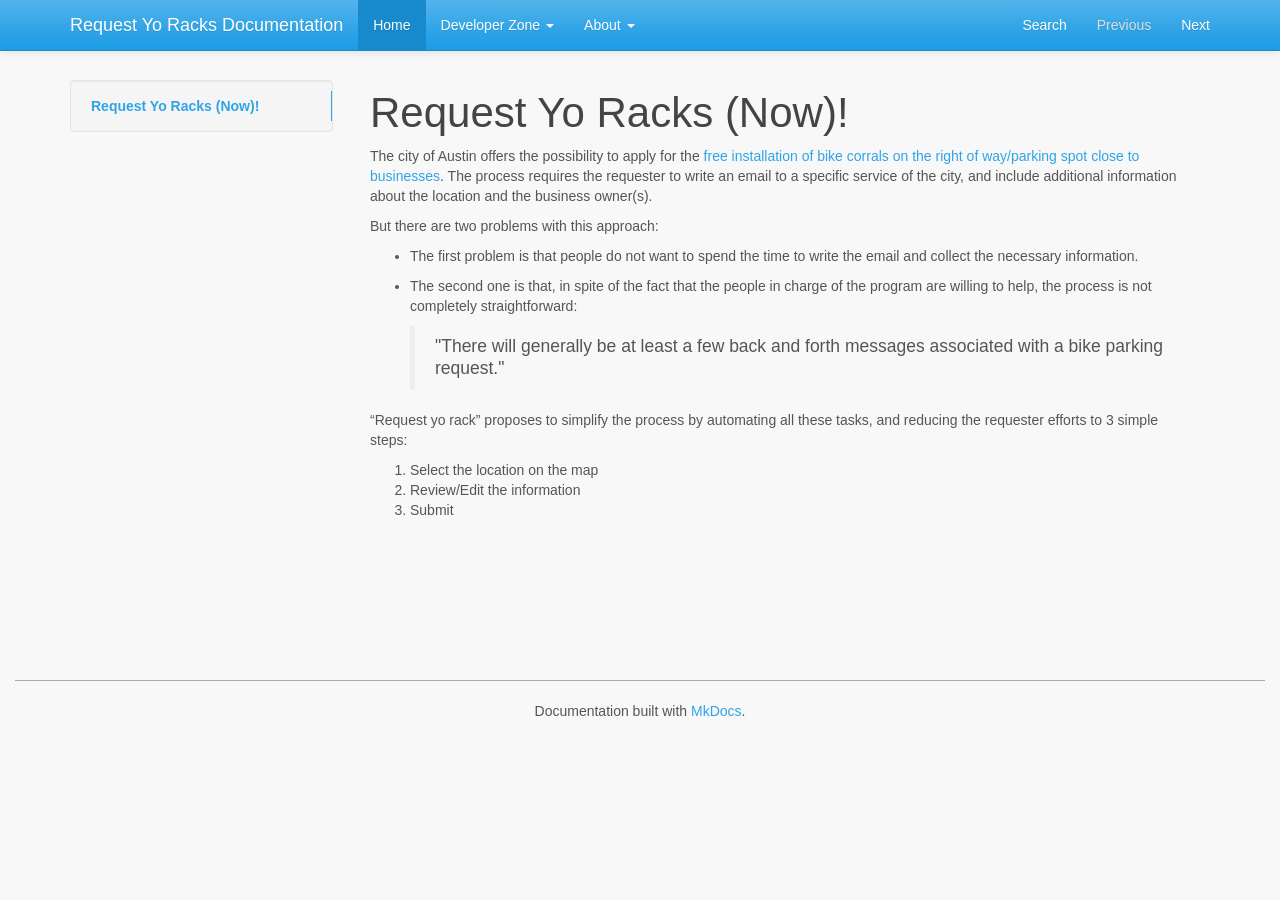
==== index.html @ 19b2893d "Deployed d9e54ed with MkDocs version: 0.17.1" ====
<!DOCTYPE html>
<html lang="en">
    <head>
        <meta charset="utf-8">
        <meta http-equiv="X-UA-Compatible" content="IE=edge">
        <meta name="viewport" content="width=device-width, initial-scale=1.0">
        <meta name="description" content="None">
        
        
        <link rel="shortcut icon" href="./img/favicon.ico">
        <title>Request Yo Racks Documentation</title>
        <link href="./css/bootstrap-custom.min.css" rel="stylesheet">
        <link href="./css/font-awesome-4.5.0.css" rel="stylesheet">
        <link href="./css/base.css" rel="stylesheet">
        <link rel="stylesheet" href="./css/highlight.css">
        <!-- HTML5 shim and Respond.js IE8 support of HTML5 elements and media queries -->
        <!--[if lt IE 9]>
            <script src="https://oss.maxcdn.com/libs/html5shiv/3.7.0/html5shiv.js"></script>
            <script src="https://oss.maxcdn.com/libs/respond.js/1.3.0/respond.min.js"></script>
        <![endif]-->

        <script src="./js/jquery-1.10.2.min.js"></script>
        <script src="./js/bootstrap-3.0.3.min.js"></script>
        <script src="./js/highlight.pack.js"></script> 
    </head>

    <body class="homepage">

        <div class="navbar navbar-default navbar-fixed-top" role="navigation">
    <div class="container">

        <!-- Collapsed navigation -->
        <div class="navbar-header">
            <!-- Expander button -->
            <button type="button" class="navbar-toggle" data-toggle="collapse" data-target=".navbar-collapse">
                <span class="sr-only">Toggle navigation</span>
                <span class="icon-bar"></span>
                <span class="icon-bar"></span>
                <span class="icon-bar"></span>
            </button>
            <a class="navbar-brand" href=".">Request Yo Racks Documentation</a>
        </div>

        <!-- Expanded navigation -->
        <div class="navbar-collapse collapse">
                <!-- Main navigation -->
                <ul class="nav navbar-nav">
                    <li class="active">
                        <a href=".">Home</a>
                    </li>
                    <li class="dropdown">
                        <a href="#" class="dropdown-toggle" data-toggle="dropdown">Developer Zone <b class="caret"></b></a>
                        <ul class="dropdown-menu">
                            
<li >
    <a href="developer-zone/technical-overview/">Technical Overview</a>
</li>
                        </ul>
                    </li>
                    <li class="dropdown">
                        <a href="#" class="dropdown-toggle" data-toggle="dropdown">About <b class="caret"></b></a>
                        <ul class="dropdown-menu">
                            
<li >
    <a href="about/license/">License</a>
</li>
                        </ul>
                    </li>
                </ul>

            <ul class="nav navbar-nav navbar-right">
                <li>
                    <a href="#" data-toggle="modal" data-target="#mkdocs_search_modal">
                        <i class="fa fa-search"></i> Search
                    </a>
                </li>
                    <li class="disabled">
                        <a rel="next" >
                            <i class="fa fa-arrow-left"></i> Previous
                        </a>
                    </li>
                    <li >
                        <a rel="prev" href="developer-zone/technical-overview/">
                            Next <i class="fa fa-arrow-right"></i>
                        </a>
                    </li>
            </ul>
        </div>
    </div>
</div>

        <div class="container">
                <div class="col-md-3"><div class="bs-sidebar hidden-print affix well" role="complementary">
    <ul class="nav bs-sidenav">
        <li class="main active"><a href="#request-yo-racks-now">Request Yo Racks (Now)!</a></li>
    </ul>
</div></div>
                <div class="col-md-9" role="main">

<h1 id="request-yo-racks-now">Request Yo Racks (Now)!</h1>
<p>The city of Austin offers the possibility to apply for the <a href="http://www.austintexas.gov/bicycle">free installation of bike corrals on the right of way/parking spot close to businesses</a>. The process requires the requester to write an email to a specific service of the city, and include additional information about the location and the business owner(s).</p>
<p>But there are two problems with this approach:</p>
<ul>
<li>
<p>The first problem is that people do not want to spend the time to write the email and collect the necessary information.</p>
</li>
<li>
<p>The second one is that, in spite of the fact that the people in charge of the program are willing to help, the process is not completely straightforward:</p>
<blockquote>
<p>"There will generally be at least a few back and forth messages associated with a bike parking request."</p>
</blockquote>
</li>
</ul>
<p>“Request yo rack” proposes to simplify the process by automating all these tasks, and reducing the requester efforts to 3 simple steps:</p>
<ol>
<li>Select the location on the map</li>
<li>Review/Edit the information</li>
<li>Submit</li>
</ol></div>
        </div>

        <footer class="col-md-12">
            <hr>
            <p>Documentation built with <a href="http://www.mkdocs.org/">MkDocs</a>.</p>
        </footer>
        <script>var base_url = '.';</script>
        <script src="./js/base.js"></script>
        <script src="./search/require.js"></script>
        <script src="./search/search.js"></script>

        <div class="modal" id="mkdocs_search_modal" tabindex="-1" role="dialog" aria-labelledby="Search Modal" aria-hidden="true">
    <div class="modal-dialog">
        <div class="modal-content">
            <div class="modal-header">
                <button type="button" class="close" data-dismiss="modal"><span aria-hidden="true">&times;</span><span class="sr-only">Close</span></button>
                <h4 class="modal-title" id="exampleModalLabel">Search</h4>
            </div>
            <div class="modal-body">
                <p>
                    From here you can search these documents. Enter
                    your search terms below.
                </p>
                <form role="form">
                    <div class="form-group">
                        <input type="text" class="form-control" placeholder="Search..." id="mkdocs-search-query">
                    </div>
                </form>
                <div id="mkdocs-search-results"></div>
            </div>
            <div class="modal-footer">
            </div>
        </div>
    </div>
</div><div class="modal" id="mkdocs_keyboard_modal" tabindex="-1" role="dialog" aria-labelledby="Keyboard Shortcuts Modal" aria-hidden="true">
    <div class="modal-dialog">
        <div class="modal-content">
            <div class="modal-header">
                <button type="button" class="close" data-dismiss="modal"><span aria-hidden="true">&times;</span><span class="sr-only">Close</span></button>
                <h4 class="modal-title" id="exampleModalLabel">Keyboard Shortcuts</h4>
            </div>
            <div class="modal-body">
              <table class="table">
                <thead>
                  <tr>
                    <th style="width: 20%;">Keys</th>
                    <th>Action</th>
                  </tr>
                </thead>
                <tbody>
                  <tr>
                    <td><kbd>?</kbd></td>
                    <td>Open this help</td>
                  </tr>
                  <tr>
                    <td><kbd>&larr;</kbd></td>
                    <td>Previous page</td>
                  </tr>
                  <tr>
                    <td><kbd>&rarr;</kbd></td>
                    <td>Next page</td>
                  </tr>
                  <tr>
                    <td><kbd>s</kbd></td>
                    <td>Search</td>
                  </tr>
                </tbody>
              </table>
            </div>
            <div class="modal-footer">
            </div>
        </div>
    </div>
</div>


    </body>
</html>

<!--
MkDocs version : 0.17.1
Build Date UTC : 2017-11-06 03:42:25
-->
---- css/base.css ----
body {
    padding-top: 70px;
    background: url(../img/grid.png) repeat-x;
    background-attachment: fixed;
    background-color: #f8f8f8;
}

body > .container {
    min-height: 400px;
}

ul.nav .main {
    font-weight: bold;
}

.col-md-3 {
    padding-left: 0;
}

.col-md-9 {
    padding-bottom: 100px;
}

.source-links {
    float: right;
}

.col-md-9 img {
    max-width: 100%;
    display: inline-block;
    padding: 4px;
    line-height: 1.428571429;
    background-color: #fff;
    border: 1px solid #ddd;
    border-radius: 4px;
    margin: 20px auto 30px auto;
}

/*
 * The code below adds some padding to the top of the current anchor target so
 * that, when navigating to it, the header isn't hidden by the navbar at the
 * top. This is especially complicated because we want to *remove* the padding
 * after navigation so that hovering over the header shows the permalink icon
 * correctly. Thus, we create a CSS animation to remove the extra padding after
 * a second. We have two animations so that navigating to an anchor within the
 * page always restarts the animation.
 *
 * See <https://github.com/mkdocs/mkdocs/issues/843> for more details.
 */
:target::before {
    content: "";
    display: block;
    margin-top: -75px;
    height: 75px;
    pointer-events: none;
    animation: 0s 1s forwards collapse-anchor-padding-1;
}

.clicky :target::before {
  animation-name: collapse-anchor-padding-2;
}

@keyframes collapse-anchor-padding-1 {
    to {
        margin-top: 0;
        height: 0;
    }
}

@keyframes collapse-anchor-padding-2 {
    to {
        margin-top: 0;
        height: 0;
    }
}

h1 {
    color: #444;
    font-weight: 400;
    font-size: 42px;
}

h2, h3, h4, h5, h6 {
    color: #444;
    font-weight: 300;
}

hr {
    border-top: 1px solid #aaa;
}

pre, .rst-content tt {
    max-width: 100%;
    background: #fff;
    border: solid 1px #e1e4e5;
    color: #333;
    overflow-x: auto;
}

code.code-large, .rst-content tt.code-large {
    font-size: 90%;
}

code {
    padding: 2px 5px;
    background: #fff;
    border: solid 1px #e1e4e5;
    color: #333;
    white-space: pre-wrap;
    word-wrap: break-word;
}

pre code {
    background: transparent;
    border: none;
    white-space: pre;
    word-wrap: normal;
    font-family: monospace,serif;
    font-size: 12px;
}

kbd {
    padding: 2px 4px;
    font-size: 90%;
    color: #fff;
    background-color: #333;
    border-radius: 3px;
    -webkit-box-shadow: inset 0 -1px 0 rgba(0,0,0,.25);
    box-shadow: inset 0 -1px 0 rgba(0,0,0,.25);
}

a code {
    color: #2FA4E7;
}

a:hover code, a:focus code {
    color: #157AB5;
}

footer {
    margin-top: 30px;
    margin-bottom: 10px;
    text-align: center;
    font-weight: 200;
}

.modal-dialog {
    margin-top: 60px;
}

/*
 * Side navigation
 *
 * Scrollspy and affixed enhanced navigation to highlight sections and secondary
 * sections of docs content.
 */

/* By default it's not affixed in mobile views, so undo that */
.bs-sidebar.affix { /* csslint allow: adjoining-classes */
    position: static;
}

.bs-sidebar.well { /* csslint allow: adjoining-classes */
    padding: 0;
    max-height: 90%;
    overflow-y: auto;
}

/* First level of nav */
.bs-sidenav {
    padding-top:    10px;
    padding-bottom: 10px;
    border-radius: 5px;
}

/* All levels of nav */
.bs-sidebar .nav > li > a {
    display: block;
    padding: 5px 20px;
    z-index: 1;
}
.bs-sidebar .nav > li > a:hover,
.bs-sidebar .nav > li > a:focus {
    text-decoration: none;
    border-right: 1px solid;
}
.bs-sidebar .nav > .active > a,
.bs-sidebar .nav > .active:hover > a,
.bs-sidebar .nav > .active:focus > a {
    font-weight: bold;
    background-color: transparent;
    border-right: 1px solid;
}

/* Nav: second level (shown on .active) */
.bs-sidebar .nav .nav {
    display: none; /* Hide by default, but at >768px, show it */
    margin-bottom: 8px;
}
.bs-sidebar .nav .nav > li > a {
    padding-top:    3px;
    padding-bottom: 3px;
    padding-left: 30px;
    font-size: 90%;
}

/* Show and affix the side nav when space allows it */
@media (min-width: 992px) {
    .bs-sidebar .nav > .active > ul {
        display: block;
    }
    /* Widen the fixed sidebar */
    .bs-sidebar.affix, /* csslint allow: adjoining-classes */
    .bs-sidebar.affix-bottom { /* csslint allow: adjoining-classes */
        width: 213px;
    }
    .bs-sidebar.affix { /* csslint allow: adjoining-classes */
        position: fixed; /* Undo the static from mobile first approach */
        top: 80px;
    }
    .bs-sidebar.affix-bottom { /* csslint allow: adjoining-classes */
        position: absolute; /* Undo the static from mobile first approach */
    }
    .bs-sidebar.affix-bottom .bs-sidenav, /* csslint allow: adjoining-classes */
    .bs-sidebar.affix .bs-sidenav { /* csslint allow: adjoining-classes */
        margin-top: 0;
        margin-bottom: 0;
    }
}
@media (min-width: 1200px) {
    /* Widen the fixed sidebar again */
    .bs-sidebar.affix-bottom, /* csslint allow: adjoining-classes */
    .bs-sidebar.affix { /* csslint allow: adjoining-classes */
        width: 263px;
    }
}

.headerlink {
    font-family: FontAwesome;
    font-size: 14px;
    display: none;
    padding-left: .5em;
}

h1:hover .headerlink, h2:hover .headerlink, h3:hover .headerlink, h4:hover .headerlink, h5:hover .headerlink, h6:hover .headerlink{
    display:inline-block;
}



.admonition {
    padding: 15px;
    margin-bottom: 20px;
    border: 1px solid transparent;
    border-radius: 4px;
    text-align: left;
}

.admonition.note { /* csslint allow: adjoining-classes */
    color: #3a87ad;
    background-color: #d9edf7;
    border-color: #bce8f1;
}

.admonition.warning { /* csslint allow: adjoining-classes */
    color: #c09853;
    background-color: #fcf8e3;
    border-color: #fbeed5;
}

.admonition.danger { /* csslint allow: adjoining-classes */
    color: #b94a48;
    background-color: #f2dede;
    border-color: #eed3d7;
}

.admonition-title {
    font-weight: bold;
    text-align: left;
}


.dropdown-submenu {
    position: relative;
}

.dropdown-submenu>.dropdown-menu {
    top: 0;
    left: 100%;
    margin-top: -6px;
    margin-left: -1px;
    -webkit-border-radius: 0 6px 6px 6px;
    -moz-border-radius: 0 6px 6px;
    border-radius: 0 6px 6px 6px;
}

.dropdown-submenu:hover>.dropdown-menu {
    display: block;
}

.dropdown-submenu>a:after {
    display: block;
    content: " ";
    float: right;
    width: 0;
    height: 0;
    border-color: transparent;
    border-style: solid;
    border-width: 5px 0 5px 5px;
    border-left-color: #ccc;
    margin-top: 5px;
    margin-right: -10px;
}

.dropdown-submenu:hover>a:after {
    border-left-color: #fff;
}

.dropdown-submenu.pull-left { /* csslint allow: adjoining-classes */
    float: none;
}

.dropdown-submenu.pull-left>.dropdown-menu { /* csslint allow: adjoining-classes */
    left: -100%;
    margin-left: 10px;
    -webkit-border-radius: 6px 0 6px 6px;
    -moz-border-radius: 6px 0 6px 6px;
    border-radius: 6px 0 6px 6px;
}
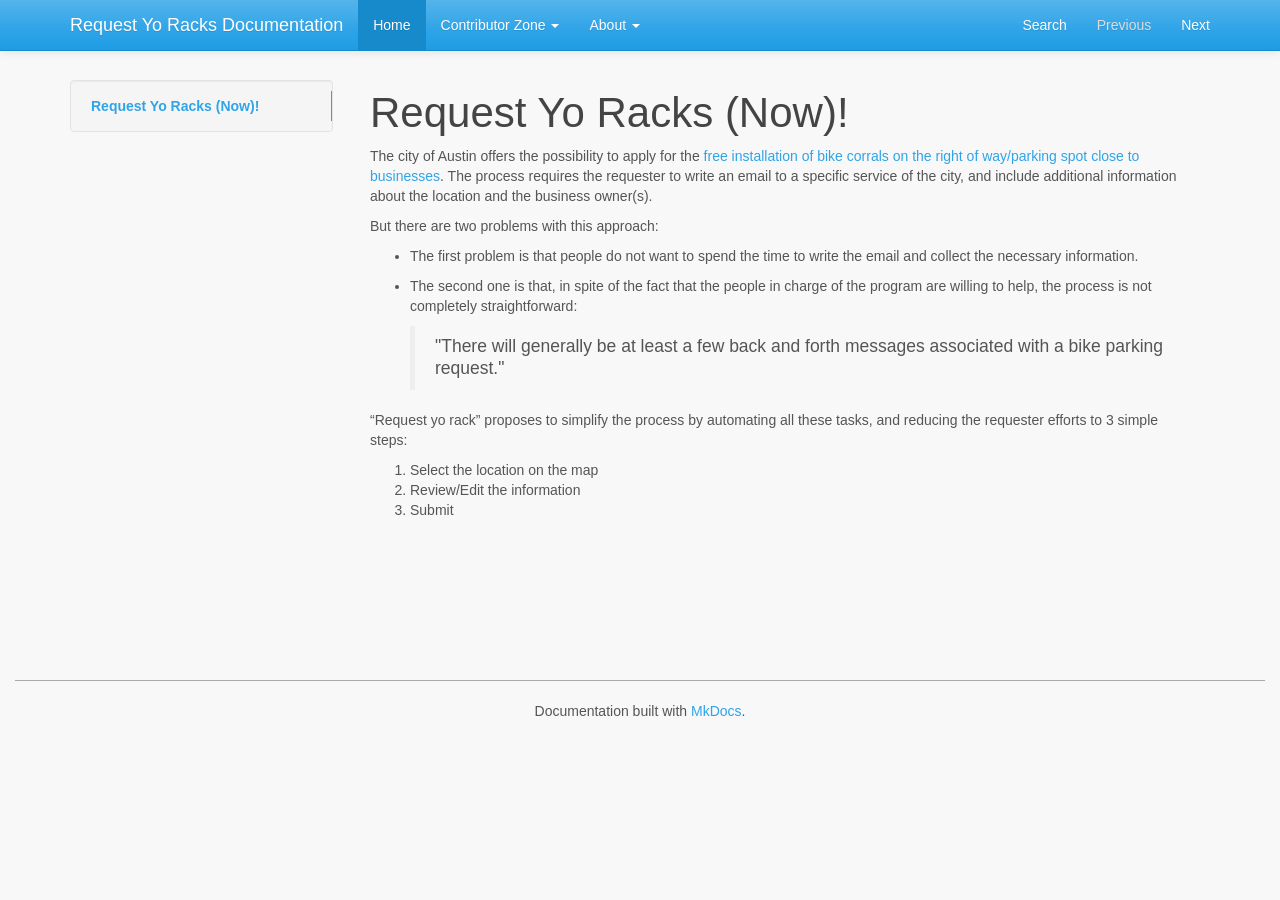
==== commit 3b350ba2: "Deployed 7c87bbd with MkDocs version: 0.17.1" ====
--- a/index.html
+++ b/index.html
@@ -49,11 +49,15 @@
                         <a href=".">Home</a>
                     </li>
                     <li class="dropdown">
-                        <a href="#" class="dropdown-toggle" data-toggle="dropdown">Developer Zone <b class="caret"></b></a>
+                        <a href="#" class="dropdown-toggle" data-toggle="dropdown">Contributor Zone <b class="caret"></b></a>
                         <ul class="dropdown-menu">
                             
 <li >
-    <a href="developer-zone/technical-overview/">Technical Overview</a>
+    <a href="contributor-zone/goals-strategy/">Goals & Strategy</a>
+</li>
+                            
+<li >
+    <a href="contributor-zone/technical-overview/">Technical Overview</a>
 </li>
                         </ul>
                     </li>
@@ -80,7 +84,7 @@
                         </a>
                     </li>
                     <li >
-                        <a rel="prev" href="developer-zone/technical-overview/">
+                        <a rel="prev" href="contributor-zone/goals-strategy/">
                             Next <i class="fa fa-arrow-right"></i>
                         </a>
                     </li>
@@ -198,5 +202,5 @@
 
 <!--
 MkDocs version : 0.17.1
-Build Date UTC : 2017-11-06 03:42:25
+Build Date UTC : 2017-11-19 00:12:48
 -->
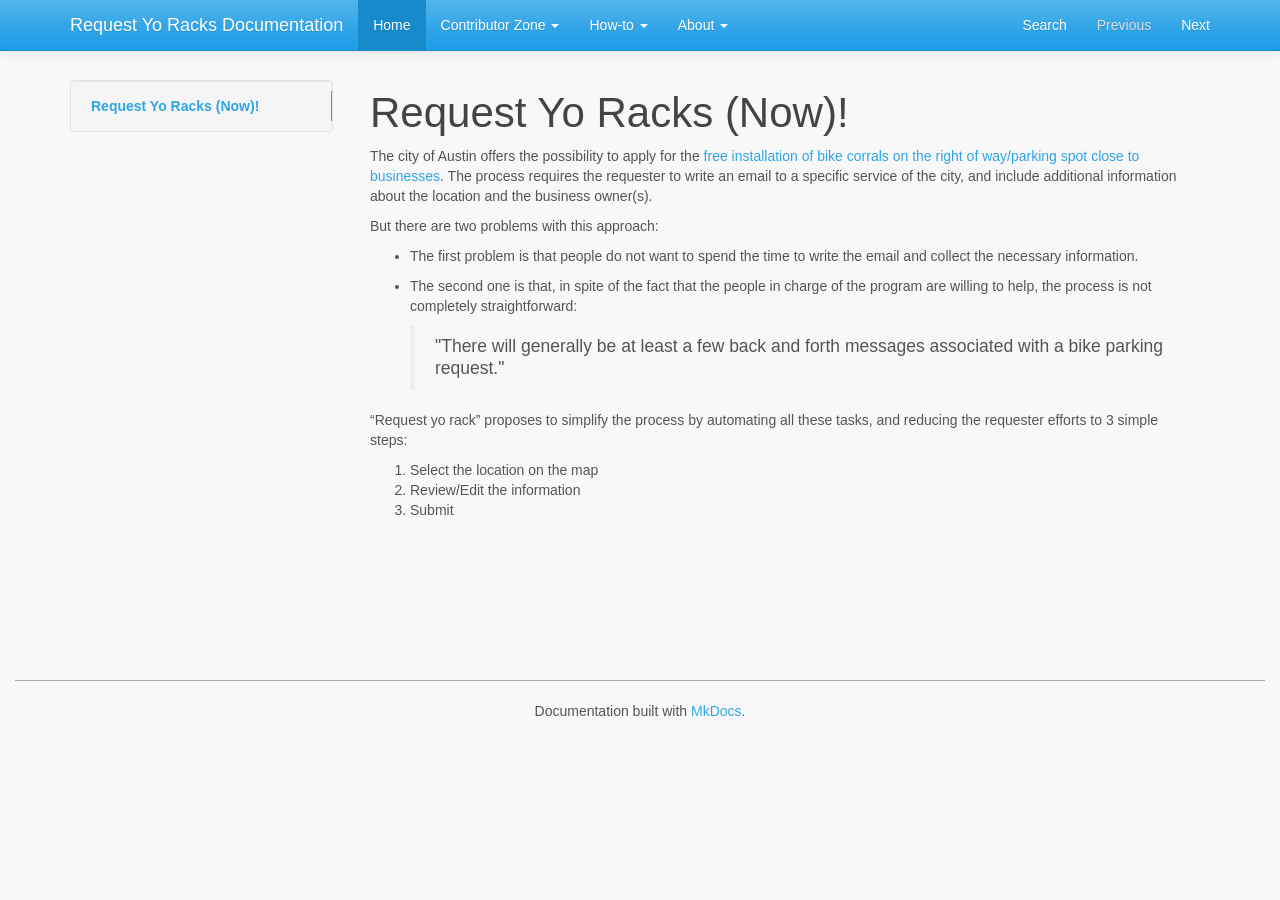
==== commit 9aa92cc8: "Deployed 8e2cd9f with MkDocs version: 0.17.1" ====
--- a/index.html
+++ b/index.html
@@ -62,6 +62,15 @@
                         </ul>
                     </li>
                     <li class="dropdown">
+                        <a href="#" class="dropdown-toggle" data-toggle="dropdown">How-to <b class="caret"></b></a>
+                        <ul class="dropdown-menu">
+                            
+<li >
+    <a href="how-to/setup-full-environment/">Setup full environment</a>
+</li>
+                        </ul>
+                    </li>
+                    <li class="dropdown">
                         <a href="#" class="dropdown-toggle" data-toggle="dropdown">About <b class="caret"></b></a>
                         <ul class="dropdown-menu">
                             
@@ -202,5 +211,5 @@
 
 <!--
 MkDocs version : 0.17.1
-Build Date UTC : 2017-11-19 00:12:48
+Build Date UTC : 2017-11-25 18:29:03
 -->
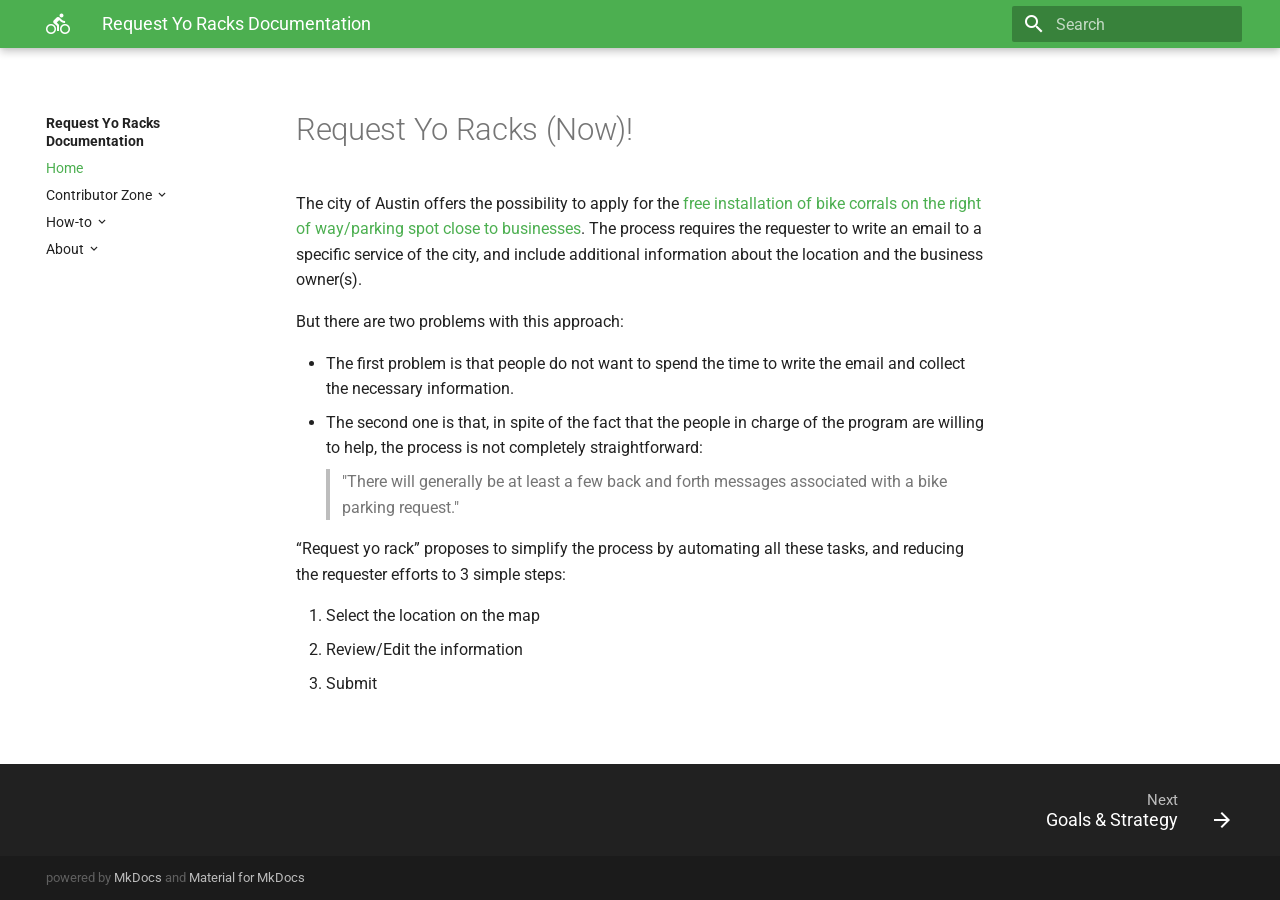
==== commit 6be13f16: "Deployed c733987 with MkDocs version: 0.17.1" ====
--- a/index.html
+++ b/index.html
@@ -1,116 +1,330 @@
+
+
+
+
 <!DOCTYPE html>
-<html lang="en">
-    <head>
-        <meta charset="utf-8">
-        <meta http-equiv="X-UA-Compatible" content="IE=edge">
-        <meta name="viewport" content="width=device-width, initial-scale=1.0">
-        <meta name="description" content="None">
-        
-        
-        <link rel="shortcut icon" href="./img/favicon.ico">
+<html lang="en" class="no-js">
+  <head>
+    
+      <meta charset="utf-8">
+      <meta name="viewport" content="width=device-width,initial-scale=1">
+      <meta http-equiv="x-ua-compatible" content="ie=edge">
+      
+      
+      
+      
+        <meta name="lang:clipboard.copy" content="Copy to clipboard">
+      
+        <meta name="lang:clipboard.copied" content="Copied to clipboard">
+      
+        <meta name="lang:search.language" content="en">
+      
+        <meta name="lang:search.result.none" content="No matching documents">
+      
+        <meta name="lang:search.result.one" content="1 matching document">
+      
+        <meta name="lang:search.result.other" content="# matching documents">
+      
+        <meta name="lang:search.tokenizer" content="[\s\-]+">
+      
+      <link rel="shortcut icon" href="./assets/images/favicon.png">
+      <meta name="generator" content="mkdocs-0.17.1, mkdocs-material-2.2.0">
+    
+    
+      
         <title>Request Yo Racks Documentation</title>
-        <link href="./css/bootstrap-custom.min.css" rel="stylesheet">
-        <link href="./css/font-awesome-4.5.0.css" rel="stylesheet">
-        <link href="./css/base.css" rel="stylesheet">
-        <link rel="stylesheet" href="./css/highlight.css">
-        <!-- HTML5 shim and Respond.js IE8 support of HTML5 elements and media queries -->
-        <!--[if lt IE 9]>
-            <script src="https://oss.maxcdn.com/libs/html5shiv/3.7.0/html5shiv.js"></script>
-            <script src="https://oss.maxcdn.com/libs/respond.js/1.3.0/respond.min.js"></script>
-        <![endif]-->
-
-        <script src="./js/jquery-1.10.2.min.js"></script>
-        <script src="./js/bootstrap-3.0.3.min.js"></script>
-        <script src="./js/highlight.pack.js"></script> 
-    </head>
-
-    <body class="homepage">
-
-        <div class="navbar navbar-default navbar-fixed-top" role="navigation">
-    <div class="container">
-
-        <!-- Collapsed navigation -->
-        <div class="navbar-header">
-            <!-- Expander button -->
-            <button type="button" class="navbar-toggle" data-toggle="collapse" data-target=".navbar-collapse">
-                <span class="sr-only">Toggle navigation</span>
-                <span class="icon-bar"></span>
-                <span class="icon-bar"></span>
-                <span class="icon-bar"></span>
-            </button>
-            <a class="navbar-brand" href=".">Request Yo Racks Documentation</a>
+      
+    
+    
+      <link rel="stylesheet" href="./assets/stylesheets/application.5d3fffba.css">
+      
+        <link rel="stylesheet" href="./assets/stylesheets/application-palette.fbd935c7.css">
+      
+    
+    
+      <script src="./assets/javascripts/modernizr.1aa3b519.js"></script>
+    
+    
+      
+        <link rel="stylesheet" href="https://fonts.googleapis.com/css?family=Roboto:300,400,400i,700|Roboto+Mono">
+        <style>body,input{font-family:"Roboto","Helvetica Neue",Helvetica,Arial,sans-serif}code,kbd,pre{font-family:"Roboto Mono","Courier New",Courier,monospace}</style>
+      
+      <link rel="stylesheet" href="https://fonts.googleapis.com/icon?family=Material+Icons">
+    
+    
+    
+  </head>
+  
+    
+    
+    
+      <body data-md-color-primary="green" data-md-color-accent="lime">
+    
+  
+    <svg class="md-svg">
+      <defs>
+        
+        
+      </defs>
+    </svg>
+    <input class="md-toggle" data-md-toggle="drawer" type="checkbox" id="drawer">
+    <input class="md-toggle" data-md-toggle="search" type="checkbox" id="search">
+    <label class="md-overlay" data-md-component="overlay" for="drawer"></label>
+    
+      <header class="md-header" data-md-component="header">
+  <nav class="md-header-nav md-grid">
+    <div class="md-flex">
+      <div class="md-flex__cell md-flex__cell--shrink">
+        <a href="." title="Request Yo Racks Documentation" class="md-header-nav__button md-logo">
+          
+            <i class="md-icon">directions_bike</i>
+          
+        </a>
+      </div>
+      <div class="md-flex__cell md-flex__cell--shrink">
+        <label class="md-icon md-icon--menu md-header-nav__button" for="drawer"></label>
+      </div>
+      <div class="md-flex__cell md-flex__cell--stretch">
+        <div class="md-flex__ellipsis md-header-nav__title" data-md-component="title">
+          
+            
+              <span class="md-header-nav__topic">
+                Request Yo Racks Documentation
+              </span>
+              <span class="md-header-nav__topic">
+                Home
+              </span>
+            
+          
         </div>
-
-        <!-- Expanded navigation -->
-        <div class="navbar-collapse collapse">
-                <!-- Main navigation -->
-                <ul class="nav navbar-nav">
-                    <li class="active">
-                        <a href=".">Home</a>
-                    </li>
-                    <li class="dropdown">
-                        <a href="#" class="dropdown-toggle" data-toggle="dropdown">Contributor Zone <b class="caret"></b></a>
-                        <ul class="dropdown-menu">
-                            
-<li >
-    <a href="contributor-zone/goals-strategy/">Goals & Strategy</a>
-</li>
-                            
-<li >
-    <a href="contributor-zone/technical-overview/">Technical Overview</a>
-</li>
-                        </ul>
-                    </li>
-                    <li class="dropdown">
-                        <a href="#" class="dropdown-toggle" data-toggle="dropdown">How-to <b class="caret"></b></a>
-                        <ul class="dropdown-menu">
-                            
-<li >
-    <a href="how-to/setup-full-environment/">Setup full environment</a>
-</li>
-                        </ul>
-                    </li>
-                    <li class="dropdown">
-                        <a href="#" class="dropdown-toggle" data-toggle="dropdown">About <b class="caret"></b></a>
-                        <ul class="dropdown-menu">
-                            
-<li >
-    <a href="about/license/">License</a>
-</li>
-                        </ul>
-                    </li>
-                </ul>
-
-            <ul class="nav navbar-nav navbar-right">
-                <li>
-                    <a href="#" data-toggle="modal" data-target="#mkdocs_search_modal">
-                        <i class="fa fa-search"></i> Search
-                    </a>
-                </li>
-                    <li class="disabled">
-                        <a rel="next" >
-                            <i class="fa fa-arrow-left"></i> Previous
-                        </a>
-                    </li>
-                    <li >
-                        <a rel="prev" href="contributor-zone/goals-strategy/">
-                            Next <i class="fa fa-arrow-right"></i>
-                        </a>
-                    </li>
-            </ul>
+      </div>
+      <div class="md-flex__cell md-flex__cell--shrink">
+        
+          
+            <label class="md-icon md-icon--search md-header-nav__button" for="search"></label>
+            
+<div class="md-search" data-md-component="search" role="dialog">
+  <label class="md-search__overlay" for="search"></label>
+  <div class="md-search__inner">
+    <form class="md-search__form" name="search">
+      <input type="text" class="md-search__input" name="query" required placeholder="Search" autocapitalize="off" autocorrect="off" autocomplete="off" spellcheck="false" data-md-component="query">
+      <label class="md-icon md-search__icon" for="search"></label>
+      <button type="reset" class="md-icon md-search__icon" data-md-component="reset">&#xE5CD;</button>
+    </form>
+    <div class="md-search__output">
+      <div class="md-search__scrollwrap" data-md-scrollfix>
+        <div class="md-search-result" data-md-component="result">
+          <div class="md-search-result__meta">
+            Type to start searching
+          </div>
+          <ol class="md-search-result__list"></ol>
         </div>
+      </div>
     </div>
+  </div>
 </div>
-
-        <div class="container">
-                <div class="col-md-3"><div class="bs-sidebar hidden-print affix well" role="complementary">
-    <ul class="nav bs-sidenav">
-        <li class="main active"><a href="#request-yo-racks-now">Request Yo Racks (Now)!</a></li>
-    </ul>
-</div></div>
-                <div class="col-md-9" role="main">
-
-<h1 id="request-yo-racks-now">Request Yo Racks (Now)!</h1>
+          
+        
+      </div>
+      
+    </div>
+  </nav>
+</header>
+    
+    <div class="md-container">
+      
+        
+      
+      
+      <main class="md-main">
+        <div class="md-main__inner md-grid" data-md-component="container">
+          
+            
+              <div class="md-sidebar md-sidebar--primary" data-md-component="navigation">
+                <div class="md-sidebar__scrollwrap">
+                  <div class="md-sidebar__inner">
+                    <nav class="md-nav md-nav--primary" data-md-level="0">
+  <label class="md-nav__title md-nav__title--site" for="drawer">
+    <span class="md-nav__button md-logo">
+      
+        <i class="md-icon">directions_bike</i>
+      
+    </span>
+    Request Yo Racks Documentation
+  </label>
+  
+  <ul class="md-nav__list" data-md-scrollfix>
+    
+      
+      
+      
+
+  
+
+
+  <li class="md-nav__item md-nav__item--active">
+    
+    <input class="md-toggle md-nav__toggle" data-md-toggle="toc" type="checkbox" id="toc">
+    
+      
+    
+    
+    <a href="." title="Home" class="md-nav__link md-nav__link--active">
+      Home
+    </a>
+    
+  </li>
+
+    
+      
+      
+      
+
+
+  <li class="md-nav__item md-nav__item--nested">
+    
+      <input class="md-toggle md-nav__toggle" data-md-toggle="nav-2" type="checkbox" id="nav-2">
+    
+    <label class="md-nav__link" for="nav-2">
+      Contributor Zone
+    </label>
+    <nav class="md-nav" data-md-component="collapsible" data-md-level="1">
+      <label class="md-nav__title" for="nav-2">
+        Contributor Zone
+      </label>
+      <ul class="md-nav__list" data-md-scrollfix>
+        
+        
+          
+          
+          
+
+
+  <li class="md-nav__item">
+    <a href="contributor-zone/goals-strategy/" title="Goals & Strategy" class="md-nav__link">
+      Goals & Strategy
+    </a>
+  </li>
+
+        
+          
+          
+          
+
+
+  <li class="md-nav__item">
+    <a href="contributor-zone/technical-overview/" title="Technical Overview" class="md-nav__link">
+      Technical Overview
+    </a>
+  </li>
+
+        
+      </ul>
+    </nav>
+  </li>
+
+    
+      
+      
+      
+
+
+  <li class="md-nav__item md-nav__item--nested">
+    
+      <input class="md-toggle md-nav__toggle" data-md-toggle="nav-3" type="checkbox" id="nav-3">
+    
+    <label class="md-nav__link" for="nav-3">
+      How-to
+    </label>
+    <nav class="md-nav" data-md-component="collapsible" data-md-level="1">
+      <label class="md-nav__title" for="nav-3">
+        How-to
+      </label>
+      <ul class="md-nav__list" data-md-scrollfix>
+        
+        
+          
+          
+          
+
+
+  <li class="md-nav__item">
+    <a href="how-to/setup-full-environment/" title="Setup full environment" class="md-nav__link">
+      Setup full environment
+    </a>
+  </li>
+
+        
+      </ul>
+    </nav>
+  </li>
+
+    
+      
+      
+      
+
+
+  <li class="md-nav__item md-nav__item--nested">
+    
+      <input class="md-toggle md-nav__toggle" data-md-toggle="nav-4" type="checkbox" id="nav-4">
+    
+    <label class="md-nav__link" for="nav-4">
+      About
+    </label>
+    <nav class="md-nav" data-md-component="collapsible" data-md-level="1">
+      <label class="md-nav__title" for="nav-4">
+        About
+      </label>
+      <ul class="md-nav__list" data-md-scrollfix>
+        
+        
+          
+          
+          
+
+
+  <li class="md-nav__item">
+    <a href="about/license/" title="License" class="md-nav__link">
+      License
+    </a>
+  </li>
+
+        
+      </ul>
+    </nav>
+  </li>
+
+    
+  </ul>
+</nav>
+                  </div>
+                </div>
+              </div>
+            
+            
+              <div class="md-sidebar md-sidebar--secondary" data-md-component="toc">
+                <div class="md-sidebar__scrollwrap">
+                  <div class="md-sidebar__inner">
+                    
+<nav class="md-nav md-nav--secondary">
+  
+  
+    
+  
+  
+</nav>
+                  </div>
+                </div>
+              </div>
+            
+          
+          <div class="md-content">
+            <article class="md-content__inner md-typeset">
+              
+                
+                
+                <h1 id="request-yo-racks-now">Request Yo Racks (Now)!<a class="headerlink" href="#request-yo-racks-now" title="Permanent link">&para;</a></h1>
 <p>The city of Austin offers the possibility to apply for the <a href="http://www.austintexas.gov/bicycle">free installation of bike corrals on the right of way/parking spot close to businesses</a>. The process requires the requester to write an email to a specific service of the city, and include additional information about the location and the business owner(s).</p>
 <p>But there are two problems with this approach:</p>
 <ul>
@@ -129,87 +343,69 @@
 <li>Select the location on the map</li>
 <li>Review/Edit the information</li>
 <li>Submit</li>
-</ol></div>
+</ol>
+                
+                  
+                
+              
+              
+                
+              
+            </article>
+          </div>
         </div>
-
-        <footer class="col-md-12">
-            <hr>
-            <p>Documentation built with <a href="http://www.mkdocs.org/">MkDocs</a>.</p>
-        </footer>
-        <script>var base_url = '.';</script>
-        <script src="./js/base.js"></script>
-        <script src="./search/require.js"></script>
-        <script src="./search/search.js"></script>
-
-        <div class="modal" id="mkdocs_search_modal" tabindex="-1" role="dialog" aria-labelledby="Search Modal" aria-hidden="true">
-    <div class="modal-dialog">
-        <div class="modal-content">
-            <div class="modal-header">
-                <button type="button" class="close" data-dismiss="modal"><span aria-hidden="true">&times;</span><span class="sr-only">Close</span></button>
-                <h4 class="modal-title" id="exampleModalLabel">Search</h4>
+      </main>
+      
+        
+<footer class="md-footer">
+  
+    <div class="md-footer-nav">
+      <nav class="md-footer-nav__inner md-grid">
+        
+        
+          <a href="contributor-zone/goals-strategy/" title="Goals & Strategy" class="md-flex md-footer-nav__link md-footer-nav__link--next" rel="next">
+            <div class="md-flex__cell md-flex__cell--stretch md-footer-nav__title">
+              <span class="md-flex__ellipsis">
+                <span class="md-footer-nav__direction">
+                  Next
+                </span>
+                Goals & Strategy
+              </span>
             </div>
-            <div class="modal-body">
-                <p>
-                    From here you can search these documents. Enter
-                    your search terms below.
-                </p>
-                <form role="form">
-                    <div class="form-group">
-                        <input type="text" class="form-control" placeholder="Search..." id="mkdocs-search-query">
-                    </div>
-                </form>
-                <div id="mkdocs-search-results"></div>
+            <div class="md-flex__cell md-flex__cell--shrink">
+              <i class="md-icon md-icon--arrow-forward md-footer-nav__button"></i>
             </div>
-            <div class="modal-footer">
-            </div>
-        </div>
+          </a>
+        
+      </nav>
     </div>
-</div><div class="modal" id="mkdocs_keyboard_modal" tabindex="-1" role="dialog" aria-labelledby="Keyboard Shortcuts Modal" aria-hidden="true">
-    <div class="modal-dialog">
-        <div class="modal-content">
-            <div class="modal-header">
-                <button type="button" class="close" data-dismiss="modal"><span aria-hidden="true">&times;</span><span class="sr-only">Close</span></button>
-                <h4 class="modal-title" id="exampleModalLabel">Keyboard Shortcuts</h4>
-            </div>
-            <div class="modal-body">
-              <table class="table">
-                <thead>
-                  <tr>
-                    <th style="width: 20%;">Keys</th>
-                    <th>Action</th>
-                  </tr>
-                </thead>
-                <tbody>
-                  <tr>
-                    <td><kbd>?</kbd></td>
-                    <td>Open this help</td>
-                  </tr>
-                  <tr>
-                    <td><kbd>&larr;</kbd></td>
-                    <td>Previous page</td>
-                  </tr>
-                  <tr>
-                    <td><kbd>&rarr;</kbd></td>
-                    <td>Next page</td>
-                  </tr>
-                  <tr>
-                    <td><kbd>s</kbd></td>
-                    <td>Search</td>
-                  </tr>
-                </tbody>
-              </table>
-            </div>
-            <div class="modal-footer">
-            </div>
-        </div>
+  
+  <div class="md-footer-meta md-typeset">
+    <div class="md-footer-meta__inner md-grid">
+      <div class="md-footer-copyright">
+        
+        powered by
+        <a href="http://www.mkdocs.org">MkDocs</a>
+        and
+        <a href="https://squidfunk.github.io/mkdocs-material/">
+          Material for MkDocs</a>
+      </div>
+      
+        
+      
     </div>
-</div>
-
-
-    </body>
-</html>
-
-<!--
-MkDocs version : 0.17.1
-Build Date UTC : 2017-11-25 18:29:03
--->
+  </div>
+</footer>
+      
+    </div>
+    
+      <script src="./assets/javascripts/application.6cdc17f0.js"></script>
+      
+      <script>app.initialize({version:"0.17.1",url:{base:"."}})</script>
+      
+    
+    
+      
+    
+  </body>
+</html>
--- a/assets/stylesheets/application.5d3fffba.css
+++ b/assets/stylesheets/application.5d3fffba.css
@@ -0,0 +1,2 @@
+html{-webkit-box-sizing:border-box;box-sizing:border-box}*,:after,:before{-webkit-box-sizing:inherit;box-sizing:inherit}html{-webkit-text-size-adjust:none;-moz-text-size-adjust:none;-ms-text-size-adjust:none;text-size-adjust:none}body{margin:0}hr{overflow:visible;-webkit-box-sizing:content-box;box-sizing:content-box}a{-webkit-text-decoration-skip:objects}a,button,input,label{-webkit-tap-highlight-color:transparent}a{color:inherit;text-decoration:none}a:active,a:hover{outline-width:0}small,sub,sup{font-size:80%}sub,sup{position:relative;line-height:0;vertical-align:baseline}sub{bottom:-.25em}sup{top:-.5em}img{border-style:none}table{border-collapse:collapse;border-spacing:0}td,th{font-weight:400;vertical-align:top}button{padding:0;background:transparent;font-size:inherit}button,input{border:0;outline:0}.md-clipboard:before,.md-icon,.md-nav__button,.md-nav__link:after,.md-nav__title:before,.md-search-result__article--document:before,.md-source-file:before,.md-typeset .admonition>.admonition-title:before,.md-typeset .admonition>summary:before,.md-typeset .critic.comment:before,.md-typeset .footnote-backref,.md-typeset .task-list-control .task-list-indicator:before,.md-typeset details>.admonition-title:before,.md-typeset details>summary:before,.md-typeset summary:after{font-family:Material Icons;font-style:normal;font-variant:normal;font-weight:400;line-height:1;text-transform:none;white-space:nowrap;speak:none;word-wrap:normal;direction:ltr}.md-content__icon,.md-footer-nav__button,.md-header-nav__button,.md-nav__button,.md-nav__title:before,.md-search-result__article--document:before{display:inline-block;margin:.4rem;padding:.8rem;font-size:2.4rem;cursor:pointer}.md-icon--arrow-back:before{content:"\E5C4"}.md-icon--arrow-forward:before{content:"\E5C8"}.md-icon--menu:before{content:"\E5D2"}.md-icon--search:before{content:"\E8B6"}body{-webkit-font-smoothing:antialiased;-moz-osx-font-smoothing:grayscale}body,input{color:rgba(0,0,0,.87);-webkit-font-feature-settings:"kern","liga";font-feature-settings:"kern","liga";font-family:Helvetica Neue,Helvetica,Arial,sans-serif}code,kbd,pre{color:rgba(0,0,0,.87);-webkit-font-feature-settings:"kern";font-feature-settings:"kern";font-family:Courier New,Courier,monospace}.md-typeset{font-size:1.6rem;line-height:1.6;-webkit-print-color-adjust:exact}.md-typeset blockquote,.md-typeset ol,.md-typeset p,.md-typeset ul{margin:1em 0}.md-typeset h1{margin:0 0 4rem;color:rgba(0,0,0,.54);font-size:3.125rem;line-height:1.3}.md-typeset h1,.md-typeset h2{font-weight:300;letter-spacing:-.01em}.md-typeset h2{margin:4rem 0 1.6rem;font-size:2.5rem;line-height:1.4}.md-typeset h3{margin:3.2rem 0 1.6rem;font-size:2rem;font-weight:400;letter-spacing:-.01em;line-height:1.5}.md-typeset h2+h3{margin-top:1.6rem}.md-typeset h4{font-size:1.6rem}.md-typeset h4,.md-typeset h5,.md-typeset h6{margin:1.6rem 0;font-weight:700;letter-spacing:-.01em}.md-typeset h5,.md-typeset h6{color:rgba(0,0,0,.54);font-size:1.28rem}.md-typeset h5{text-transform:uppercase}.md-typeset hr{margin:1.5em 0;border-bottom:.1rem dotted rgba(0,0,0,.26)}.md-typeset a{color:#3f51b5;word-break:break-word}.md-typeset a,.md-typeset a:before{-webkit-transition:color .125s;transition:color .125s}.md-typeset a:active,.md-typeset a:hover{color:#536dfe}.md-typeset code,.md-typeset pre{background-color:hsla(0,0%,93%,.5);color:#37474f;font-size:85%}.md-typeset code{margin:0 .29412em;padding:.07353em 0;border-radius:.2rem;-webkit-box-shadow:.29412em 0 0 hsla(0,0%,93%,.5),-.29412em 0 0 hsla(0,0%,93%,.5);box-shadow:.29412em 0 0 hsla(0,0%,93%,.5),-.29412em 0 0 hsla(0,0%,93%,.5);word-break:break-word;-webkit-box-decoration-break:clone;box-decoration-break:clone}.md-typeset h1 code,.md-typeset h2 code,.md-typeset h3 code,.md-typeset h4 code,.md-typeset h5 code,.md-typeset h6 code{margin:0;background-color:transparent;-webkit-box-shadow:none;box-shadow:none}.md-typeset a>code{margin:inherit;padding:inherit;border-radius:none;background-color:inherit;color:inherit;-webkit-box-shadow:none;box-shadow:none}.md-typeset pre{position:relative;margin:1em 0;border-radius:.2rem;line-height:1.4;-webkit-overflow-scrolling:touch}.md-typeset pre>code{display:block;margin:0;padding:1.05rem 1.2rem;background-color:transparent;font-size:inherit;-webkit-box-shadow:none;box-shadow:none;-webkit-box-decoration-break:none;box-decoration-break:none;overflow:auto}.md-typeset pre>code::-webkit-scrollbar{width:.4rem;height:.4rem}.md-typeset pre>code::-webkit-scrollbar-thumb{background-color:rgba(0,0,0,.26)}.md-typeset pre>code::-webkit-scrollbar-thumb:hover{background-color:#536dfe}.md-typeset kbd{padding:0 .29412em;border:.1rem solid #c9c9c9;border-radius:.2rem;border-bottom-color:#bcbcbc;background-color:#fcfcfc;color:#555;font-size:85%;-webkit-box-shadow:0 .1rem 0 #b0b0b0;box-shadow:0 .1rem 0 #b0b0b0;word-break:break-word}.md-typeset mark{margin:0 .25em;padding:.0625em 0;border-radius:.2rem;background-color:rgba(255,235,59,.5);-webkit-box-shadow:.25em 0 0 rgba(255,235,59,.5),-.25em 0 0 rgba(255,235,59,.5);box-shadow:.25em 0 0 rgba(255,235,59,.5),-.25em 0 0 rgba(255,235,59,.5);word-break:break-word;-webkit-box-decoration-break:clone;box-decoration-break:clone}.md-typeset abbr{border-bottom:.1rem dotted rgba(0,0,0,.54);text-decoration:none;cursor:help}.md-typeset small{opacity:.75}.md-typeset sub,.md-typeset sup{margin-left:.07812em}.md-typeset blockquote{padding-left:1.2rem;border-left:.4rem solid rgba(0,0,0,.26);color:rgba(0,0,0,.54)}.md-typeset ul{list-style-type:disc}.md-typeset ol,.md-typeset ul{margin-left:.625em;padding:0}.md-typeset ol ol,.md-typeset ul ol{list-style-type:lower-alpha}.md-typeset ol ol ol,.md-typeset ul ol ol{list-style-type:lower-roman}.md-typeset ol li,.md-typeset ul li{margin-bottom:.5em;margin-left:1.25em}.md-typeset ol li blockquote,.md-typeset ol li p,.md-typeset ul li blockquote,.md-typeset ul li p{margin:.5em 0}.md-typeset ol li:last-child,.md-typeset ul li:last-child{margin-bottom:0}.md-typeset ol li ol,.md-typeset ol li ul,.md-typeset ul li ol,.md-typeset ul li ul{margin:.5em 0 .5em .625em}.md-typeset dd{margin:1em 0 1em 1.875em}.md-typeset iframe,.md-typeset img,.md-typeset svg{max-width:100%}.md-typeset table:not([class]){-webkit-box-shadow:0 2px 2px 0 rgba(0,0,0,.14),0 1px 5px 0 rgba(0,0,0,.12),0 3px 1px -2px rgba(0,0,0,.2);box-shadow:0 2px 2px 0 rgba(0,0,0,.14),0 1px 5px 0 rgba(0,0,0,.12),0 3px 1px -2px rgba(0,0,0,.2);display:inline-block;max-width:100%;border-radius:.2rem;font-size:1.28rem;overflow:auto;-webkit-overflow-scrolling:touch}.md-typeset table:not([class])+*{margin-top:1.5em}.md-typeset table:not([class]) td:not([align]),.md-typeset table:not([class]) th:not([align]){text-align:left}.md-typeset table:not([class]) th{min-width:10rem;padding:1.2rem 1.6rem;background-color:rgba(0,0,0,.54);color:#fff;vertical-align:top}.md-typeset table:not([class]) td{padding:1.2rem 1.6rem;border-top:.1rem solid rgba(0,0,0,.07);vertical-align:top}.md-typeset table:not([class]) tr:first-child td{border-top:0}.md-typeset table:not([class]) a{word-break:normal}.md-typeset__scrollwrap{margin:1em -1.6rem;overflow-x:auto;-webkit-overflow-scrolling:touch}.md-typeset .md-typeset__table{display:inline-block;margin-bottom:.5em;padding:0 1.6rem}.md-typeset .md-typeset__table table{display:table;width:100%;margin:0;overflow:hidden}html{font-size:62.5%;overflow-x:hidden}body,html{height:100%}body{position:relative}hr{display:block;height:.1rem;padding:0;border:0}.md-svg{display:none}.md-grid{max-width:122rem;margin-right:auto;margin-left:auto}.md-container,.md-main{overflow:auto}.md-container{display:table;width:100%;height:100%;padding-top:4.8rem;table-layout:fixed}.md-main{display:table-row;height:100%}.md-main__inner{height:100%;padding-top:3rem;padding-bottom:.1rem}.md-toggle{display:none}.md-overlay{position:fixed;top:0;width:0;height:0;-webkit-transition:width 0s .25s,height 0s .25s,opacity .25s;transition:width 0s .25s,height 0s .25s,opacity .25s;background-color:rgba(0,0,0,.54);opacity:0;z-index:3}.md-flex{display:table}.md-flex__cell{display:table-cell;position:relative;vertical-align:top}.md-flex__cell--shrink{width:0}.md-flex__cell--stretch{display:table;width:100%;table-layout:fixed}.md-flex__ellipsis{display:table-cell;text-overflow:ellipsis;white-space:nowrap;overflow:hidden}@page{margin:25mm}.md-clipboard{position:absolute;top:.6rem;right:.6rem;width:2.8rem;height:2.8rem;border-radius:.2rem;font-size:1.6rem;cursor:pointer;z-index:1;-webkit-backface-visibility:hidden;backface-visibility:hidden}.md-clipboard:before{-webkit-transition:color .25s,opacity .25s;transition:color .25s,opacity .25s;color:rgba(0,0,0,.54);content:"\E14D";opacity:.25}.codehilite:hover .md-clipboard:before,.md-typeset .highlight:hover .md-clipboard:before,pre:hover .md-clipboard:before{opacity:1}.md-clipboard:active:before,.md-clipboard:hover:before{color:#536dfe}.md-clipboard__message{display:block;position:absolute;top:0;right:3.4rem;padding:.6rem 1rem;-webkit-transform:translateX(.8rem);transform:translateX(.8rem);-webkit-transition:opacity .175s,-webkit-transform .25s cubic-bezier(.9,.1,.9,0);transition:opacity .175s,-webkit-transform .25s cubic-bezier(.9,.1,.9,0);transition:transform .25s cubic-bezier(.9,.1,.9,0),opacity .175s;transition:transform .25s cubic-bezier(.9,.1,.9,0),opacity .175s,-webkit-transform .25s cubic-bezier(.9,.1,.9,0);border-radius:.2rem;background-color:rgba(0,0,0,.54);color:#fff;font-size:1.28rem;white-space:nowrap;opacity:0;pointer-events:none}.md-clipboard__message--active{-webkit-transform:translateX(0);transform:translateX(0);-webkit-transition:opacity .175s 75ms,-webkit-transform .25s cubic-bezier(.4,0,.2,1);transition:opacity .175s 75ms,-webkit-transform .25s cubic-bezier(.4,0,.2,1);transition:transform .25s cubic-bezier(.4,0,.2,1),opacity .175s 75ms;transition:transform .25s cubic-bezier(.4,0,.2,1),opacity .175s 75ms,-webkit-transform .25s cubic-bezier(.4,0,.2,1);opacity:1;pointer-events:auto}.md-clipboard__message:before{content:attr(aria-label)}.md-clipboard__message:after{display:block;position:absolute;top:50%;right:-.4rem;width:0;margin-top:-.4rem;border-width:.4rem 0 .4rem .4rem;border-style:solid;border-color:transparent rgba(0,0,0,.54);content:""}.md-content__inner{margin:0 1.6rem 2.4rem;padding-top:2.4rem}.md-content__inner:before{display:block;height:.8rem;content:""}.md-content__inner>:last-child{margin-bottom:0}.md-content__icon{position:relative;margin:.8rem 0;padding:0;float:right}.md-typeset .md-content__icon{color:rgba(0,0,0,.26)}.md-header{position:fixed;top:0;right:0;left:0;height:4.8rem;-webkit-transition:background-color .25s,color .25s;transition:background-color .25s,color .25s;background-color:#3f51b5;color:#fff;z-index:2;-webkit-backface-visibility:hidden;backface-visibility:hidden}.md-header,.no-js .md-header{-webkit-box-shadow:none;box-shadow:none}.md-header[data-md-state=shadow]{-webkit-transition:background-color .25s,color .25s,-webkit-box-shadow .25s;transition:background-color .25s,color .25s,-webkit-box-shadow .25s;transition:background-color .25s,color .25s,box-shadow .25s;transition:background-color .25s,color .25s,box-shadow .25s,-webkit-box-shadow .25s;-webkit-box-shadow:0 0 .4rem rgba(0,0,0,.1),0 .4rem .8rem rgba(0,0,0,.2);box-shadow:0 0 .4rem rgba(0,0,0,.1),0 .4rem .8rem rgba(0,0,0,.2)}.md-header-nav{padding:0 .4rem}.md-header-nav__button{position:relative;-webkit-transition:opacity .25s;transition:opacity .25s;z-index:1}.md-header-nav__button:hover{opacity:.7}.md-header-nav__button.md-logo *{display:block}.no-js .md-header-nav__button.md-icon--search{display:none}.md-header-nav__topic{display:block;position:absolute;-webkit-transition:opacity .15s,-webkit-transform .4s cubic-bezier(.1,.7,.1,1);transition:opacity .15s,-webkit-transform .4s cubic-bezier(.1,.7,.1,1);transition:transform .4s cubic-bezier(.1,.7,.1,1),opacity .15s;transition:transform .4s cubic-bezier(.1,.7,.1,1),opacity .15s,-webkit-transform .4s cubic-bezier(.1,.7,.1,1);text-overflow:ellipsis;white-space:nowrap;overflow:hidden}.md-header-nav__topic+.md-header-nav__topic{-webkit-transform:translateX(2.5rem);transform:translateX(2.5rem);-webkit-transition:opacity .15s,-webkit-transform .4s cubic-bezier(1,.7,.1,.1);transition:opacity .15s,-webkit-transform .4s cubic-bezier(1,.7,.1,.1);transition:transform .4s cubic-bezier(1,.7,.1,.1),opacity .15s;transition:transform .4s cubic-bezier(1,.7,.1,.1),opacity .15s,-webkit-transform .4s cubic-bezier(1,.7,.1,.1);opacity:0;z-index:-1;pointer-events:none}.no-js .md-header-nav__topic{position:static}.md-header-nav__title{padding:0 2rem;font-size:1.8rem;line-height:4.8rem}.md-header-nav__title[data-md-state=active] .md-header-nav__topic{-webkit-transform:translateX(-2.5rem);transform:translateX(-2.5rem);-webkit-transition:opacity .15s,-webkit-transform .4s cubic-bezier(1,.7,.1,.1);transition:opacity .15s,-webkit-transform .4s cubic-bezier(1,.7,.1,.1);transition:transform .4s cubic-bezier(1,.7,.1,.1),opacity .15s;transition:transform .4s cubic-bezier(1,.7,.1,.1),opacity .15s,-webkit-transform .4s cubic-bezier(1,.7,.1,.1);opacity:0;z-index:-1;pointer-events:none}.md-header-nav__title[data-md-state=active] .md-header-nav__topic+.md-header-nav__topic{-webkit-transform:translateX(0);transform:translateX(0);-webkit-transition:opacity .15s,-webkit-transform .4s cubic-bezier(.1,.7,.1,1);transition:opacity .15s,-webkit-transform .4s cubic-bezier(.1,.7,.1,1);transition:transform .4s cubic-bezier(.1,.7,.1,1),opacity .15s;transition:transform .4s cubic-bezier(.1,.7,.1,1),opacity .15s,-webkit-transform .4s cubic-bezier(.1,.7,.1,1);opacity:1;z-index:0;pointer-events:auto}.md-header-nav__source{display:none}.md-hero{-webkit-transition:background .25s;transition:background .25s;background-color:#3f51b5;color:#fff;font-size:2rem;overflow:hidden}.md-hero__inner{margin-top:2rem;padding:1.6rem 1.6rem .8rem;-webkit-transition:opacity .25s,-webkit-transform .4s cubic-bezier(.1,.7,.1,1);transition:opacity .25s,-webkit-transform .4s cubic-bezier(.1,.7,.1,1);transition:transform .4s cubic-bezier(.1,.7,.1,1),opacity .25s;transition:transform .4s cubic-bezier(.1,.7,.1,1),opacity .25s,-webkit-transform .4s cubic-bezier(.1,.7,.1,1);-webkit-transition-delay:.1s;transition-delay:.1s}[data-md-state=hidden] .md-hero__inner{pointer-events:none;-webkit-transform:translateY(1.25rem);transform:translateY(1.25rem);-webkit-transition:opacity .1s,-webkit-transform 0s .4s;transition:opacity .1s,-webkit-transform 0s .4s;transition:transform 0s .4s,opacity .1s;transition:transform 0s .4s,opacity .1s,-webkit-transform 0s .4s;opacity:0}.md-hero--expand .md-hero__inner{margin-bottom:2.4rem}.md-footer-nav{background-color:rgba(0,0,0,.87);color:#fff}.md-footer-nav__inner{padding:.4rem;overflow:auto}.md-footer-nav__link{padding-top:2.8rem;padding-bottom:.8rem;-webkit-transition:opacity .25s;transition:opacity .25s}.md-footer-nav__link:hover{opacity:.7}.md-footer-nav__link--prev{width:25%;float:left}.md-footer-nav__link--next{width:75%;float:right;text-align:right}.md-footer-nav__button{-webkit-transition:background .25s;transition:background .25s}.md-footer-nav__title{position:relative;padding:0 2rem;font-size:1.8rem;line-height:4.8rem}.md-footer-nav__direction{position:absolute;right:0;left:0;margin-top:-2rem;padding:0 2rem;color:hsla(0,0%,100%,.7);font-size:1.5rem}.md-footer-meta{background-color:rgba(0,0,0,.895)}.md-footer-meta__inner{padding:.4rem;overflow:auto}html .md-footer-meta.md-typeset a{color:hsla(0,0%,100%,.7)}html .md-footer-meta.md-typeset a:focus,html .md-footer-meta.md-typeset a:hover{color:#fff}.md-footer-copyright{margin:0 1.2rem;padding:.8rem 0;color:hsla(0,0%,100%,.3);font-size:1.28rem}.md-footer-copyright__highlight{color:hsla(0,0%,100%,.7)}.md-footer-social{margin:0 .8rem;padding:.4rem 0 1.2rem}.md-footer-social__link{display:inline-block;width:3.2rem;height:3.2rem;font-size:1.6rem;text-align:center}.md-footer-social__link:before{line-height:1.9}.md-nav{font-size:1.4rem;line-height:1.3}.md-nav--secondary{-webkit-transition:border-left .25s;transition:border-left .25s;border-left:.4rem solid #3f51b5}.md-nav--secondary .md-nav__link--active{color:#3f51b5}.md-nav__title{display:block;padding:1.2rem 1.2rem 0;font-weight:700;text-overflow:ellipsis;overflow:hidden}.md-nav__title:before{display:none;content:"\E5C4"}.md-nav__title .md-nav__button{display:none}.md-nav__list{margin:0;padding:0;list-style:none}.md-nav__item{padding:0 1.2rem}.md-nav__item:last-child{padding-bottom:1.2rem}.md-nav__item .md-nav__item{padding-right:0}.md-nav__item .md-nav__item:last-child{padding-bottom:0}.md-nav__button img{width:100%;height:auto}.md-nav__link{display:block;margin-top:.625em;-webkit-transition:color .125s;transition:color .125s;text-overflow:ellipsis;cursor:pointer;overflow:hidden}.md-nav__item--nested>.md-nav__link:after{content:"\E313"}html .md-nav__link[for=toc],html .md-nav__link[for=toc]+.md-nav__link:after,html .md-nav__link[for=toc]~.md-nav{display:none}.md-nav__link[data-md-state=blur]{color:rgba(0,0,0,.54)}.md-nav__link:active{color:#3f51b5}.md-nav__item--nested>.md-nav__link{color:inherit}.md-nav__link:focus,.md-nav__link:hover{color:#536dfe}.md-nav__source,.no-js .md-search{display:none}.md-search__overlay{opacity:0;z-index:1}.md-search__form{position:relative}.md-search__input{position:relative;padding:0 4.8rem 0 7.2rem;text-overflow:ellipsis;z-index:2}.md-search__input::-webkit-input-placeholder{-webkit-transition:color .25s cubic-bezier(.1,.7,.1,1);transition:color .25s cubic-bezier(.1,.7,.1,1)}.md-search__input:-ms-input-placeholder,.md-search__input::-ms-input-placeholder{-webkit-transition:color .25s cubic-bezier(.1,.7,.1,1);transition:color .25s cubic-bezier(.1,.7,.1,1)}.md-search__input::placeholder{-webkit-transition:color .25s cubic-bezier(.1,.7,.1,1);transition:color .25s cubic-bezier(.1,.7,.1,1)}.md-search__input::-webkit-input-placeholder,.md-search__input~.md-search__icon{color:rgba(0,0,0,.54)}.md-search__input:-ms-input-placeholder,.md-search__input::-ms-input-placeholder,.md-search__input~.md-search__icon{color:rgba(0,0,0,.54)}.md-search__input::placeholder,.md-search__input~.md-search__icon{color:rgba(0,0,0,.54)}.md-search__input::-ms-clear{display:none}.md-search__icon{position:absolute;-webkit-transition:color .25s cubic-bezier(.1,.7,.1,1),opacity .25s;transition:color .25s cubic-bezier(.1,.7,.1,1),opacity .25s;font-size:2.4rem;cursor:pointer;z-index:2}.md-search__icon:hover{opacity:.7}.md-search__icon[for=search]{top:.6rem;left:1rem}.md-search__icon[for=search]:before{content:"\E8B6"}.md-search__icon[type=reset]{top:.6rem;right:1rem;-webkit-transform:scale(.125);transform:scale(.125);-webkit-transition:opacity .15s,-webkit-transform .15s cubic-bezier(.1,.7,.1,1);transition:opacity .15s,-webkit-transform .15s cubic-bezier(.1,.7,.1,1);transition:transform .15s cubic-bezier(.1,.7,.1,1),opacity .15s;transition:transform .15s cubic-bezier(.1,.7,.1,1),opacity .15s,-webkit-transform .15s cubic-bezier(.1,.7,.1,1);opacity:0}[data-md-toggle=search]:checked~.md-header .md-search__input:valid~.md-search__icon[type=reset]{-webkit-transform:scale(1);transform:scale(1);opacity:1}[data-md-toggle=search]:checked~.md-header .md-search__input:valid~.md-search__icon[type=reset]:hover{opacity:.7}.md-search__output{position:absolute;width:100%;border-radius:0 0 .2rem .2rem;overflow:hidden;z-index:1}.md-search__scrollwrap{height:100%;background-color:#fff;-webkit-box-shadow:0 .1rem 0 rgba(0,0,0,.07) inset;box-shadow:inset 0 .1rem 0 rgba(0,0,0,.07);overflow-y:auto;-webkit-overflow-scrolling:touch}.md-search-result{color:rgba(0,0,0,.87);word-break:break-word}.md-search-result__meta{padding:0 1.6rem;background-color:rgba(0,0,0,.07);color:rgba(0,0,0,.54);font-size:1.28rem;line-height:3.6rem}.md-search-result__list{margin:0;padding:0;border-top:.1rem solid rgba(0,0,0,.07);list-style:none}.md-search-result__item{-webkit-box-shadow:0 -.1rem 0 rgba(0,0,0,.07);box-shadow:0 -.1rem 0 rgba(0,0,0,.07)}.md-search-result__link{display:block;-webkit-transition:background .25s;transition:background .25s;outline:0;overflow:hidden}.md-search-result__link:hover,.md-search-result__link[data-md-state=active]{background-color:rgba(83,109,254,.1)}.md-search-result__link:hover .md-search-result__article:before,.md-search-result__link[data-md-state=active] .md-search-result__article:before{opacity:.7}.md-search-result__link:last-child .md-search-result__teaser{margin-bottom:1.2rem}.md-search-result__article{position:relative;padding:0 1.6rem;overflow:auto}.md-search-result__article--document:before{position:absolute;left:0;margin:.2rem;-webkit-transition:opacity .25s;transition:opacity .25s;color:rgba(0,0,0,.54);content:"\E880"}.md-search-result__article--document .md-search-result__title{margin:1.1rem 0;font-size:1.6rem;font-weight:400;line-height:1.4}.md-search-result__title{margin:.5em 0;font-size:1.28rem;font-weight:700;line-height:1.4}.md-search-result__teaser{display:-webkit-box;max-height:3.3rem;margin:.5em 0;color:rgba(0,0,0,.54);font-size:1.28rem;line-height:1.4;text-overflow:ellipsis;overflow:hidden;-webkit-box-orient:vertical;-webkit-line-clamp:2}.md-search-result em{font-style:normal;font-weight:700;text-decoration:underline}.md-sidebar{position:absolute;width:24.2rem;padding:2.4rem 0;overflow:hidden}.md-sidebar[data-md-state=lock]{position:fixed;top:4.8rem}.md-sidebar--secondary{display:none}.md-sidebar__scrollwrap{max-height:100%;margin:0 .4rem;overflow-y:auto;-webkit-backface-visibility:hidden;backface-visibility:hidden}.md-sidebar__scrollwrap::-webkit-scrollbar{width:.4rem;height:.4rem}.md-sidebar__scrollwrap::-webkit-scrollbar-thumb{background-color:rgba(0,0,0,.26)}.md-sidebar__scrollwrap::-webkit-scrollbar-thumb:hover{background-color:#536dfe}@-webkit-keyframes md-source__facts--done{0%{height:0}to{height:1.3rem}}@keyframes md-source__facts--done{0%{height:0}to{height:1.3rem}}@-webkit-keyframes md-source__fact--done{0%{-webkit-transform:translateY(100%);transform:translateY(100%);opacity:0}50%{opacity:0}to{-webkit-transform:translateY(0);transform:translateY(0);opacity:1}}@keyframes md-source__fact--done{0%{-webkit-transform:translateY(100%);transform:translateY(100%);opacity:0}50%{opacity:0}to{-webkit-transform:translateY(0);transform:translateY(0);opacity:1}}.md-source{display:block;padding-right:1.2rem;-webkit-transition:opacity .25s;transition:opacity .25s;font-size:1.3rem;line-height:1.2;white-space:nowrap}.md-source:hover{opacity:.7}.md-source:after,.md-source__icon{display:inline-block;height:4.8rem;content:"";vertical-align:middle}.md-source__icon{width:4.8rem}.md-source__icon svg{width:2.4rem;height:2.4rem;margin-top:1.2rem;margin-left:1.2rem}.md-source__icon+.md-source__repository{margin-left:-4.4rem;padding-left:4rem}.md-source__repository{display:inline-block;max-width:100%;margin-left:1.2rem;font-weight:700;text-overflow:ellipsis;overflow:hidden;vertical-align:middle}.md-source__facts{margin:0;padding:0;font-size:1.1rem;font-weight:700;list-style-type:none;opacity:.75;overflow:hidden}[data-md-state=done] .md-source__facts{-webkit-animation:md-source__facts--done .25s ease-in;animation:md-source__facts--done .25s ease-in}.md-source__fact{float:left}[data-md-state=done] .md-source__fact{-webkit-animation:md-source__fact--done .4s ease-out;animation:md-source__fact--done .4s ease-out}.md-source__fact:before{margin:0 .2rem;content:"\B7"}.md-source__fact:first-child:before{display:none}.md-source-file{display:inline-block;margin:1em .5em 1em 0;padding-right:.5rem;border-radius:.2rem;background-color:rgba(0,0,0,.07);font-size:1.28rem;list-style-type:none;cursor:pointer;overflow:hidden}.md-source-file:before{display:inline-block;margin-right:.5rem;padding:.5rem;background-color:rgba(0,0,0,.26);color:#fff;font-size:1.6rem;content:"\E86F";vertical-align:middle}html .md-source-file{-webkit-transition:background .4s,color .4s,-webkit-box-shadow .4s cubic-bezier(.4,0,.2,1);transition:background .4s,color .4s,-webkit-box-shadow .4s cubic-bezier(.4,0,.2,1);transition:background .4s,color .4s,box-shadow .4s cubic-bezier(.4,0,.2,1);transition:background .4s,color .4s,box-shadow .4s cubic-bezier(.4,0,.2,1),-webkit-box-shadow .4s cubic-bezier(.4,0,.2,1)}html .md-source-file:before{-webkit-transition:inherit;transition:inherit}html body .md-typeset .md-source-file{color:rgba(0,0,0,.54)}.md-source-file:hover{-webkit-box-shadow:0 0 8px rgba(0,0,0,.18),0 8px 16px rgba(0,0,0,.36);box-shadow:0 0 8px rgba(0,0,0,.18),0 8px 16px rgba(0,0,0,.36)}.md-source-file:hover:before{background-color:#536dfe}.md-tabs{width:100%;-webkit-transition:background .25s;transition:background .25s;background-color:#3f51b5;color:#fff;overflow:auto}.md-tabs__list{margin:0;margin-left:.4rem;padding:0;list-style:none;white-space:nowrap}.md-tabs__item{display:inline-block;height:4.8rem;padding-right:1.2rem;padding-left:1.2rem}.md-tabs__link{display:block;margin-top:1.6rem;-webkit-transition:opacity .25s,-webkit-transform .4s cubic-bezier(.1,.7,.1,1);transition:opacity .25s,-webkit-transform .4s cubic-bezier(.1,.7,.1,1);transition:transform .4s cubic-bezier(.1,.7,.1,1),opacity .25s;transition:transform .4s cubic-bezier(.1,.7,.1,1),opacity .25s,-webkit-transform .4s cubic-bezier(.1,.7,.1,1);font-size:1.4rem;opacity:.7}.md-tabs__link--active,.md-tabs__link:hover{color:inherit;opacity:1}.md-tabs__item:nth-child(2) .md-tabs__link{-webkit-transition-delay:.02s;transition-delay:.02s}.md-tabs__item:nth-child(3) .md-tabs__link{-webkit-transition-delay:.04s;transition-delay:.04s}.md-tabs__item:nth-child(4) .md-tabs__link{-webkit-transition-delay:.06s;transition-delay:.06s}.md-tabs__item:nth-child(5) .md-tabs__link{-webkit-transition-delay:.08s;transition-delay:.08s}.md-tabs__item:nth-child(6) .md-tabs__link{-webkit-transition-delay:.1s;transition-delay:.1s}.md-tabs__item:nth-child(7) .md-tabs__link{-webkit-transition-delay:.12s;transition-delay:.12s}.md-tabs__item:nth-child(8) .md-tabs__link{-webkit-transition-delay:.14s;transition-delay:.14s}.md-tabs__item:nth-child(9) .md-tabs__link{-webkit-transition-delay:.16s;transition-delay:.16s}.md-tabs__item:nth-child(10) .md-tabs__link{-webkit-transition-delay:.18s;transition-delay:.18s}.md-tabs__item:nth-child(11) .md-tabs__link{-webkit-transition-delay:.2s;transition-delay:.2s}.md-tabs__item:nth-child(12) .md-tabs__link{-webkit-transition-delay:.22s;transition-delay:.22s}.md-tabs__item:nth-child(13) .md-tabs__link{-webkit-transition-delay:.24s;transition-delay:.24s}.md-tabs__item:nth-child(14) .md-tabs__link{-webkit-transition-delay:.26s;transition-delay:.26s}.md-tabs__item:nth-child(15) .md-tabs__link{-webkit-transition-delay:.28s;transition-delay:.28s}.md-tabs__item:nth-child(16) .md-tabs__link{-webkit-transition-delay:.3s;transition-delay:.3s}.md-tabs[data-md-state=hidden]{pointer-events:none}.md-tabs[data-md-state=hidden] .md-tabs__link{-webkit-transform:translateY(50%);transform:translateY(50%);-webkit-transition:color .25s,opacity .1s,-webkit-transform 0s .4s;transition:color .25s,opacity .1s,-webkit-transform 0s .4s;transition:color .25s,transform 0s .4s,opacity .1s;transition:color .25s,transform 0s .4s,opacity .1s,-webkit-transform 0s .4s;opacity:0}.md-typeset .admonition,.md-typeset details{-webkit-box-shadow:0 2px 2px 0 rgba(0,0,0,.14),0 1px 5px 0 rgba(0,0,0,.12),0 3px 1px -2px rgba(0,0,0,.2);box-shadow:0 2px 2px 0 rgba(0,0,0,.14),0 1px 5px 0 rgba(0,0,0,.12),0 3px 1px -2px rgba(0,0,0,.2);position:relative;margin:1.5625em 0;padding:1.2rem;border-left:.4rem solid #448aff;border-radius:.2rem;font-size:1.28rem}.md-typeset .admonition :first-child,.md-typeset details :first-child{margin-top:0}html .md-typeset .admonition :last-child,html .md-typeset details :last-child{margin-bottom:0}.md-typeset .admonition .admonition,.md-typeset .admonition details,.md-typeset details .admonition,.md-typeset details details{margin:1em 0}.md-typeset .admonition>.admonition-title,.md-typeset .admonition>summary,.md-typeset details>.admonition-title,.md-typeset details>summary{margin:-1.2rem -1.2rem 0;padding:.8rem 1.2rem .8rem 4rem;border-bottom:.1rem solid rgba(68,138,255,.1);background-color:rgba(68,138,255,.1);font-weight:700}.md-typeset .admonition>.admonition-title:before,.md-typeset .admonition>summary:before,.md-typeset details>.admonition-title:before,.md-typeset details>summary:before{position:absolute;left:1.2rem;color:#448aff;font-size:2rem;content:"\E3C9"}.md-typeset .admonition.summary,.md-typeset .admonition.tldr,.md-typeset details.summary,.md-typeset details.tldr{border-left:.4rem solid #00b0ff}.md-typeset .admonition.summary>.admonition-title,.md-typeset .admonition.summary>summary,.md-typeset .admonition.tldr>.admonition-title,.md-typeset .admonition.tldr>summary,.md-typeset details.summary>.admonition-title,.md-typeset details.summary>summary,.md-typeset details.tldr>.admonition-title,.md-typeset details.tldr>summary{border-bottom:.1rem solid rgba(0,176,255,.1);background-color:rgba(0,176,255,.1)}.md-typeset .admonition.summary>.admonition-title:before,.md-typeset .admonition.summary>summary:before,.md-typeset .admonition.tldr>.admonition-title:before,.md-typeset .admonition.tldr>summary:before,.md-typeset details.summary>.admonition-title:before,.md-typeset details.summary>summary:before,.md-typeset details.tldr>.admonition-title:before,.md-typeset details.tldr>summary:before{color:#00b0ff;content:"\E8D2"}.md-typeset .admonition.info,.md-typeset .admonition.todo,.md-typeset details.info,.md-typeset details.todo{border-left:.4rem solid #00b8d4}.md-typeset .admonition.info>.admonition-title,.md-typeset .admonition.info>summary,.md-typeset .admonition.todo>.admonition-title,.md-typeset .admonition.todo>summary,.md-typeset details.info>.admonition-title,.md-typeset details.info>summary,.md-typeset details.todo>.admonition-title,.md-typeset details.todo>summary{border-bottom:.1rem solid rgba(0,184,212,.1);background-color:rgba(0,184,212,.1)}.md-typeset .admonition.info>.admonition-title:before,.md-typeset .admonition.info>summary:before,.md-typeset .admonition.todo>.admonition-title:before,.md-typeset .admonition.todo>summary:before,.md-typeset details.info>.admonition-title:before,.md-typeset details.info>summary:before,.md-typeset details.todo>.admonition-title:before,.md-typeset details.todo>summary:before{color:#00b8d4;content:"\E88E"}.md-typeset .admonition.hint,.md-typeset .admonition.important,.md-typeset .admonition.tip,.md-typeset details.hint,.md-typeset details.important,.md-typeset details.tip{border-left:.4rem solid #00bfa5}.md-typeset .admonition.hint>.admonition-title,.md-typeset .admonition.hint>summary,.md-typeset .admonition.important>.admonition-title,.md-typeset .admonition.important>summary,.md-typeset .admonition.tip>.admonition-title,.md-typeset .admonition.tip>summary,.md-typeset details.hint>.admonition-title,.md-typeset details.hint>summary,.md-typeset details.important>.admonition-title,.md-typeset details.important>summary,.md-typeset details.tip>.admonition-title,.md-typeset details.tip>summary{border-bottom:.1rem solid rgba(0,191,165,.1);background-color:rgba(0,191,165,.1)}.md-typeset .admonition.hint>.admonition-title:before,.md-typeset .admonition.hint>summary:before,.md-typeset .admonition.important>.admonition-title:before,.md-typeset .admonition.important>summary:before,.md-typeset .admonition.tip>.admonition-title:before,.md-typeset .admonition.tip>summary:before,.md-typeset details.hint>.admonition-title:before,.md-typeset details.hint>summary:before,.md-typeset details.important>.admonition-title:before,.md-typeset details.important>summary:before,.md-typeset details.tip>.admonition-title:before,.md-typeset details.tip>summary:before{color:#00bfa5;content:"\E80E"}.md-typeset .admonition.check,.md-typeset .admonition.done,.md-typeset .admonition.success,.md-typeset details.check,.md-typeset details.done,.md-typeset details.success{border-left:.4rem solid #00c853}.md-typeset .admonition.check>.admonition-title,.md-typeset .admonition.check>summary,.md-typeset .admonition.done>.admonition-title,.md-typeset .admonition.done>summary,.md-typeset .admonition.success>.admonition-title,.md-typeset .admonition.success>summary,.md-typeset details.check>.admonition-title,.md-typeset details.check>summary,.md-typeset details.done>.admonition-title,.md-typeset details.done>summary,.md-typeset details.success>.admonition-title,.md-typeset details.success>summary{border-bottom:.1rem solid rgba(0,200,83,.1);background-color:rgba(0,200,83,.1)}.md-typeset .admonition.check>.admonition-title:before,.md-typeset .admonition.check>summary:before,.md-typeset .admonition.done>.admonition-title:before,.md-typeset .admonition.done>summary:before,.md-typeset .admonition.success>.admonition-title:before,.md-typeset .admonition.success>summary:before,.md-typeset details.check>.admonition-title:before,.md-typeset details.check>summary:before,.md-typeset details.done>.admonition-title:before,.md-typeset details.done>summary:before,.md-typeset details.success>.admonition-title:before,.md-typeset details.success>summary:before{color:#00c853;content:"\E876"}.md-typeset .admonition.faq,.md-typeset .admonition.help,.md-typeset .admonition.question,.md-typeset details.faq,.md-typeset details.help,.md-typeset details.question{border-left:.4rem solid #64dd17}.md-typeset .admonition.faq>.admonition-title,.md-typeset .admonition.faq>summary,.md-typeset .admonition.help>.admonition-title,.md-typeset .admonition.help>summary,.md-typeset .admonition.question>.admonition-title,.md-typeset .admonition.question>summary,.md-typeset details.faq>.admonition-title,.md-typeset details.faq>summary,.md-typeset details.help>.admonition-title,.md-typeset details.help>summary,.md-typeset details.question>.admonition-title,.md-typeset details.question>summary{border-bottom:.1rem solid rgba(100,221,23,.1);background-color:rgba(100,221,23,.1)}.md-typeset .admonition.faq>.admonition-title:before,.md-typeset .admonition.faq>summary:before,.md-typeset .admonition.help>.admonition-title:before,.md-typeset .admonition.help>summary:before,.md-typeset .admonition.question>.admonition-title:before,.md-typeset .admonition.question>summary:before,.md-typeset details.faq>.admonition-title:before,.md-typeset details.faq>summary:before,.md-typeset details.help>.admonition-title:before,.md-typeset details.help>summary:before,.md-typeset details.question>.admonition-title:before,.md-typeset details.question>summary:before{color:#64dd17;content:"\E887"}.md-typeset .admonition.attention,.md-typeset .admonition.caution,.md-typeset .admonition.warning,.md-typeset details.attention,.md-typeset details.caution,.md-typeset details.warning{border-left:.4rem solid #ff9100}.md-typeset .admonition.attention>.admonition-title,.md-typeset .admonition.attention>summary,.md-typeset .admonition.caution>.admonition-title,.md-typeset .admonition.caution>summary,.md-typeset .admonition.warning>.admonition-title,.md-typeset .admonition.warning>summary,.md-typeset details.attention>.admonition-title,.md-typeset details.attention>summary,.md-typeset details.caution>.admonition-title,.md-typeset details.caution>summary,.md-typeset details.warning>.admonition-title,.md-typeset details.warning>summary{border-bottom:.1rem solid rgba(255,145,0,.1);background-color:rgba(255,145,0,.1)}.md-typeset .admonition.attention>.admonition-title:before,.md-typeset .admonition.attention>summary:before,.md-typeset .admonition.caution>.admonition-title:before,.md-typeset .admonition.caution>summary:before,.md-typeset .admonition.warning>.admonition-title:before,.md-typeset .admonition.warning>summary:before,.md-typeset details.attention>.admonition-title:before,.md-typeset details.attention>summary:before,.md-typeset details.caution>.admonition-title:before,.md-typeset details.caution>summary:before,.md-typeset details.warning>.admonition-title:before,.md-typeset details.warning>summary:before{color:#ff9100;content:"\E002"}.md-typeset .admonition.fail,.md-typeset .admonition.failure,.md-typeset .admonition.missing,.md-typeset details.fail,.md-typeset details.failure,.md-typeset details.missing{border-left:.4rem solid #ff5252}.md-typeset .admonition.fail>.admonition-title,.md-typeset .admonition.fail>summary,.md-typeset .admonition.failure>.admonition-title,.md-typeset .admonition.failure>summary,.md-typeset .admonition.missing>.admonition-title,.md-typeset .admonition.missing>summary,.md-typeset details.fail>.admonition-title,.md-typeset details.fail>summary,.md-typeset details.failure>.admonition-title,.md-typeset details.failure>summary,.md-typeset details.missing>.admonition-title,.md-typeset details.missing>summary{border-bottom:.1rem solid rgba(255,82,82,.1);background-color:rgba(255,82,82,.1)}.md-typeset .admonition.fail>.admonition-title:before,.md-typeset .admonition.fail>summary:before,.md-typeset .admonition.failure>.admonition-title:before,.md-typeset .admonition.failure>summary:before,.md-typeset .admonition.missing>.admonition-title:before,.md-typeset .admonition.missing>summary:before,.md-typeset details.fail>.admonition-title:before,.md-typeset details.fail>summary:before,.md-typeset details.failure>.admonition-title:before,.md-typeset details.failure>summary:before,.md-typeset details.missing>.admonition-title:before,.md-typeset details.missing>summary:before{color:#ff5252;content:"\E14C"}.md-typeset .admonition.danger,.md-typeset .admonition.error,.md-typeset details.danger,.md-typeset details.error{border-left:.4rem solid #ff1744}.md-typeset .admonition.danger>.admonition-title,.md-typeset .admonition.danger>summary,.md-typeset .admonition.error>.admonition-title,.md-typeset .admonition.error>summary,.md-typeset details.danger>.admonition-title,.md-typeset details.danger>summary,.md-typeset details.error>.admonition-title,.md-typeset details.error>summary{border-bottom:.1rem solid rgba(255,23,68,.1);background-color:rgba(255,23,68,.1)}.md-typeset .admonition.danger>.admonition-title:before,.md-typeset .admonition.danger>summary:before,.md-typeset .admonition.error>.admonition-title:before,.md-typeset .admonition.error>summary:before,.md-typeset details.danger>.admonition-title:before,.md-typeset details.danger>summary:before,.md-typeset details.error>.admonition-title:before,.md-typeset details.error>summary:before{color:#ff1744;content:"\E3E7"}.md-typeset .admonition.bug,.md-typeset details.bug{border-left:.4rem solid #f50057}.md-typeset .admonition.bug>.admonition-title,.md-typeset .admonition.bug>summary,.md-typeset details.bug>.admonition-title,.md-typeset details.bug>summary{border-bottom:.1rem solid rgba(245,0,87,.1);background-color:rgba(245,0,87,.1)}.md-typeset .admonition.bug>.admonition-title:before,.md-typeset .admonition.bug>summary:before,.md-typeset details.bug>.admonition-title:before,.md-typeset details.bug>summary:before{color:#f50057;content:"\E868"}.md-typeset .admonition.cite,.md-typeset .admonition.quote,.md-typeset details.cite,.md-typeset details.quote{border-left:.4rem solid #9e9e9e}.md-typeset .admonition.cite>.admonition-title,.md-typeset .admonition.cite>summary,.md-typeset .admonition.quote>.admonition-title,.md-typeset .admonition.quote>summary,.md-typeset details.cite>.admonition-title,.md-typeset details.cite>summary,.md-typeset details.quote>.admonition-title,.md-typeset details.quote>summary{border-bottom:.1rem solid hsla(0,0%,62%,.1);background-color:hsla(0,0%,62%,.1)}.md-typeset .admonition.cite>.admonition-title:before,.md-typeset .admonition.cite>summary:before,.md-typeset .admonition.quote>.admonition-title:before,.md-typeset .admonition.quote>summary:before,.md-typeset details.cite>.admonition-title:before,.md-typeset details.cite>summary:before,.md-typeset details.quote>.admonition-title:before,.md-typeset details.quote>summary:before{color:#9e9e9e;content:"\E244"}.codehilite .o,.codehilite .ow,.md-typeset .highlight .o,.md-typeset .highlight .ow{color:inherit}.codehilite .ge,.md-typeset .highlight .ge{color:#000}.codehilite .gr,.md-typeset .highlight .gr{color:#a00}.codehilite .gh,.md-typeset .highlight .gh{color:#999}.codehilite .go,.md-typeset .highlight .go{color:#888}.codehilite .gp,.md-typeset .highlight .gp{color:#555}.codehilite .gs,.md-typeset .highlight .gs{color:inherit}.codehilite .gu,.md-typeset .highlight .gu{color:#aaa}.codehilite .gt,.md-typeset .highlight .gt{color:#a00}.codehilite .gd,.md-typeset .highlight .gd{background-color:#fdd}.codehilite .gi,.md-typeset .highlight .gi{background-color:#dfd}.codehilite .k,.md-typeset .highlight .k{color:#3b78e7}.codehilite .kc,.md-typeset .highlight .kc{color:#a71d5d}.codehilite .kd,.codehilite .kn,.md-typeset .highlight .kd,.md-typeset .highlight .kn{color:#3b78e7}.codehilite .kp,.md-typeset .highlight .kp{color:#a71d5d}.codehilite .kr,.codehilite .kt,.md-typeset .highlight .kr,.md-typeset .highlight .kt{color:#3e61a2}.codehilite .c,.codehilite .cm,.md-typeset .highlight .c,.md-typeset .highlight .cm{color:#999}.codehilite .cp,.md-typeset .highlight .cp{color:#666}.codehilite .c1,.codehilite .ch,.codehilite .cs,.md-typeset .highlight .c1,.md-typeset .highlight .ch,.md-typeset .highlight .cs{color:#999}.codehilite .na,.codehilite .nb,.md-typeset .highlight .na,.md-typeset .highlight .nb{color:#c2185b}.codehilite .bp,.md-typeset .highlight .bp{color:#3e61a2}.codehilite .nc,.md-typeset .highlight .nc{color:#c2185b}.codehilite .no,.md-typeset .highlight .no{color:#3e61a2}.codehilite .nd,.codehilite .ni,.md-typeset .highlight .nd,.md-typeset .highlight .ni{color:#666}.codehilite .ne,.codehilite .nf,.md-typeset .highlight .ne,.md-typeset .highlight .nf{color:#c2185b}.codehilite .nl,.md-typeset .highlight .nl{color:#3b5179}.codehilite .nn,.md-typeset .highlight .nn{color:#ec407a}.codehilite .nt,.md-typeset .highlight .nt{color:#3b78e7}.codehilite .nv,.codehilite .vc,.codehilite .vg,.codehilite .vi,.md-typeset .highlight .nv,.md-typeset .highlight .vc,.md-typeset .highlight .vg,.md-typeset .highlight .vi{color:#3e61a2}.codehilite .nx,.md-typeset .highlight .nx{color:#ec407a}.codehilite .il,.codehilite .m,.codehilite .mf,.codehilite .mh,.codehilite .mi,.codehilite .mo,.md-typeset .highlight .il,.md-typeset .highlight .m,.md-typeset .highlight .mf,.md-typeset .highlight .mh,.md-typeset .highlight .mi,.md-typeset .highlight .mo{color:#e74c3c}.codehilite .s,.codehilite .sb,.codehilite .sc,.md-typeset .highlight .s,.md-typeset .highlight .sb,.md-typeset .highlight .sc{color:#0d904f}.codehilite .sd,.md-typeset .highlight .sd{color:#999}.codehilite .s2,.md-typeset .highlight .s2{color:#0d904f}.codehilite .se,.codehilite .sh,.codehilite .si,.codehilite .sx,.md-typeset .highlight .se,.md-typeset .highlight .sh,.md-typeset .highlight .si,.md-typeset .highlight .sx{color:#183691}.codehilite .sr,.md-typeset .highlight .sr{color:#009926}.codehilite .s1,.codehilite .ss,.md-typeset .highlight .s1,.md-typeset .highlight .ss{color:#0d904f}.codehilite .err,.md-typeset .highlight .err{color:#a61717}.codehilite .w,.md-typeset .highlight .w{color:transparent}.codehilite .hll,.md-typeset .highlight .hll{display:block;margin:0 -1.2rem;padding:0 1.2rem;background-color:rgba(255,235,59,.5)}.md-typeset .codehilite,.md-typeset .highlight{position:relative;margin:1em 0;padding:0;border-radius:.2rem;background-color:hsla(0,0%,93%,.5);color:#37474f;line-height:1.4;-webkit-overflow-scrolling:touch}.md-typeset .codehilite code,.md-typeset .codehilite pre,.md-typeset .highlight code,.md-typeset .highlight pre{display:block;margin:0;padding:1.05rem 1.2rem;background-color:transparent;overflow:auto;vertical-align:top}.md-typeset .codehilite code::-webkit-scrollbar,.md-typeset .codehilite pre::-webkit-scrollbar,.md-typeset .highlight code::-webkit-scrollbar,.md-typeset .highlight pre::-webkit-scrollbar{width:.4rem;height:.4rem}.md-typeset .codehilite code::-webkit-scrollbar-thumb,.md-typeset .codehilite pre::-webkit-scrollbar-thumb,.md-typeset .highlight code::-webkit-scrollbar-thumb,.md-typeset .highlight pre::-webkit-scrollbar-thumb{background-color:rgba(0,0,0,.26)}.md-typeset .codehilite code::-webkit-scrollbar-thumb:hover,.md-typeset .codehilite pre::-webkit-scrollbar-thumb:hover,.md-typeset .highlight code::-webkit-scrollbar-thumb:hover,.md-typeset .highlight pre::-webkit-scrollbar-thumb:hover{background-color:#536dfe}.md-typeset pre.codehilite,.md-typeset pre.highlight{overflow:visible}.md-typeset pre.codehilite code,.md-typeset pre.highlight code{display:block;padding:1.05rem 1.2rem;overflow:auto}.md-typeset .codehilitetable{display:block;margin:1em 0;border-radius:.2em;font-size:1.6rem;overflow:hidden}.md-typeset .codehilitetable tbody,.md-typeset .codehilitetable td{display:block;padding:0}.md-typeset .codehilitetable tr{display:-webkit-box;display:-ms-flexbox;display:flex}.md-typeset .codehilitetable .codehilite,.md-typeset .codehilitetable .highlight,.md-typeset .codehilitetable .linenodiv{margin:0;border-radius:0}.md-typeset .codehilitetable .linenodiv{padding:1.05rem 1.2rem}.md-typeset .codehilitetable .linenos{background-color:rgba(0,0,0,.07);color:rgba(0,0,0,.26);-webkit-user-select:none;-moz-user-select:none;-ms-user-select:none;user-select:none}.md-typeset .codehilitetable .linenos pre{margin:0;padding:0;background-color:transparent;color:inherit;text-align:right}.md-typeset .codehilitetable .code{-webkit-box-flex:1;-ms-flex:1;flex:1;overflow:hidden}.md-typeset>.codehilitetable{-webkit-box-shadow:none;box-shadow:none}.md-typeset [id^="fnref:"]{display:inline-block}.md-typeset [id^="fnref:"]:target{margin-top:-8.8rem;padding-top:8.8rem;pointer-events:none}.md-typeset [id^="fn:"]:before{display:none;height:0;content:""}.md-typeset [id^="fn:"]:target:before{display:block;margin-top:-8.2rem;padding-top:8.2rem;pointer-events:none}.md-typeset .footnote{color:rgba(0,0,0,.54);font-size:1.28rem}.md-typeset .footnote ol{margin-left:0}.md-typeset .footnote li{-webkit-transition:color .25s;transition:color .25s}.md-typeset .footnote li:target{color:rgba(0,0,0,.87)}.md-typeset .footnote li :first-child{margin-top:0}.md-typeset .footnote li:hover .footnote-backref,.md-typeset .footnote li:target .footnote-backref{-webkit-transform:translateX(0);transform:translateX(0);opacity:1}.md-typeset .footnote li:hover .footnote-backref:hover,.md-typeset .footnote li:target .footnote-backref{color:#536dfe}.md-typeset .footnote-ref{display:inline-block;pointer-events:auto}.md-typeset .footnote-ref:before{display:inline;margin:0 .2em;border-left:.1rem solid rgba(0,0,0,.26);font-size:1.25em;content:"";vertical-align:-.5rem}.md-typeset .footnote-backref{display:inline-block;-webkit-transform:translateX(.5rem);transform:translateX(.5rem);-webkit-transition:color .25s,opacity .125s .125s,-webkit-transform .25s .125s;transition:color .25s,opacity .125s .125s,-webkit-transform .25s .125s;transition:transform .25s .125s,color .25s,opacity .125s .125s;transition:transform .25s .125s,color .25s,opacity .125s .125s,-webkit-transform .25s .125s;color:rgba(0,0,0,.26);font-size:0;opacity:0;vertical-align:text-bottom}.md-typeset .footnote-backref:before{font-size:1.6rem;content:"\E31B"}.md-typeset .headerlink{display:inline-block;margin-left:1rem;-webkit-transform:translateY(.5rem);transform:translateY(.5rem);-webkit-transition:color .25s,opacity .125s .25s,-webkit-transform .25s .25s;transition:color .25s,opacity .125s .25s,-webkit-transform .25s .25s;transition:transform .25s .25s,color .25s,opacity .125s .25s;transition:transform .25s .25s,color .25s,opacity .125s .25s,-webkit-transform .25s .25s;opacity:0}html body .md-typeset .headerlink{color:rgba(0,0,0,.26)}.md-typeset h1[id] .headerlink{display:none}.md-typeset h2[id]:before{display:block;margin-top:-.4rem;padding-top:.4rem;content:""}.md-typeset h2[id]:target:before{margin-top:-7.6rem;padding-top:7.6rem}.md-typeset h2[id] .headerlink:focus,.md-typeset h2[id]:hover .headerlink,.md-typeset h2[id]:target .headerlink{-webkit-transform:translate(0);transform:translate(0);opacity:1}.md-typeset h2[id] .headerlink:focus,.md-typeset h2[id]:hover .headerlink:hover,.md-typeset h2[id]:target .headerlink{color:#536dfe}.md-typeset h3[id]:before{display:block;margin-top:-.7rem;padding-top:.7rem;content:""}.md-typeset h3[id]:target:before{margin-top:-7.9rem;padding-top:7.9rem}.md-typeset h3[id] .headerlink:focus,.md-typeset h3[id]:hover .headerlink,.md-typeset h3[id]:target .headerlink{-webkit-transform:translate(0);transform:translate(0);opacity:1}.md-typeset h3[id] .headerlink:focus,.md-typeset h3[id]:hover .headerlink:hover,.md-typeset h3[id]:target .headerlink{color:#536dfe}.md-typeset h4[id]:before{display:block;margin-top:-.8rem;padding-top:.8rem;content:""}.md-typeset h4[id]:target:before{margin-top:-8rem;padding-top:8rem}.md-typeset h4[id] .headerlink:focus,.md-typeset h4[id]:hover .headerlink,.md-typeset h4[id]:target .headerlink{-webkit-transform:translate(0);transform:translate(0);opacity:1}.md-typeset h4[id] .headerlink:focus,.md-typeset h4[id]:hover .headerlink:hover,.md-typeset h4[id]:target .headerlink{color:#536dfe}.md-typeset h5[id]:before{display:block;margin-top:-1.1rem;padding-top:1.1rem;content:""}.md-typeset h5[id]:target:before{margin-top:-8.3rem;padding-top:8.3rem}.md-typeset h5[id] .headerlink:focus,.md-typeset h5[id]:hover .headerlink,.md-typeset h5[id]:target .headerlink{-webkit-transform:translate(0);transform:translate(0);opacity:1}.md-typeset h5[id] .headerlink:focus,.md-typeset h5[id]:hover .headerlink:hover,.md-typeset h5[id]:target .headerlink{color:#536dfe}.md-typeset h6[id]:before{display:block;margin-top:-1.1rem;padding-top:1.1rem;content:""}.md-typeset h6[id]:target:before{margin-top:-8.3rem;padding-top:8.3rem}.md-typeset h6[id] .headerlink:focus,.md-typeset h6[id]:hover .headerlink,.md-typeset h6[id]:target .headerlink{-webkit-transform:translate(0);transform:translate(0);opacity:1}.md-typeset h6[id] .headerlink:focus,.md-typeset h6[id]:hover .headerlink:hover,.md-typeset h6[id]:target .headerlink{color:#536dfe}.md-typeset .MJXc-display{margin:.75em 0;padding:.75em 0;overflow:auto;-webkit-overflow-scrolling:touch}.md-typeset .MathJax_CHTML{outline:0}.md-typeset .critic.comment,.md-typeset del.critic,.md-typeset ins.critic{margin:0 .25em;padding:.0625em 0;border-radius:.2rem;-webkit-box-decoration-break:clone;box-decoration-break:clone}.md-typeset del.critic{background-color:#fdd;-webkit-box-shadow:.25em 0 0 #fdd,-.25em 0 0 #fdd;box-shadow:.25em 0 0 #fdd,-.25em 0 0 #fdd}.md-typeset ins.critic{background-color:#dfd;-webkit-box-shadow:.25em 0 0 #dfd,-.25em 0 0 #dfd;box-shadow:.25em 0 0 #dfd,-.25em 0 0 #dfd}.md-typeset .critic.comment{background-color:hsla(0,0%,93%,.5);color:#37474f;-webkit-box-shadow:.25em 0 0 hsla(0,0%,93%,.5),-.25em 0 0 hsla(0,0%,93%,.5);box-shadow:.25em 0 0 hsla(0,0%,93%,.5),-.25em 0 0 hsla(0,0%,93%,.5)}.md-typeset .critic.comment:before{padding-right:.125em;color:rgba(0,0,0,.26);content:"\E0B7";vertical-align:-.125em}.md-typeset .critic.block{display:block;margin:1em 0;padding-right:1.6rem;padding-left:1.6rem;-webkit-box-shadow:none;box-shadow:none}.md-typeset .critic.block :first-child{margin-top:.5em}.md-typeset .critic.block :last-child{margin-bottom:.5em}.md-typeset details{padding-top:0}.md-typeset details[open]>summary:after{-webkit-transform:rotate(180deg);transform:rotate(180deg)}.md-typeset details:not([open]){padding-bottom:0}.md-typeset details:not([open])>summary{border-bottom:none}.md-typeset details summary{padding-right:4rem}.no-details .md-typeset details:not([open])>*{display:none}.no-details .md-typeset details:not([open]) summary{display:block}.md-typeset summary{display:block;outline:none;cursor:pointer}.md-typeset summary::-webkit-details-marker{display:none}.md-typeset summary:after{position:absolute;top:.8rem;right:1.2rem;color:rgba(0,0,0,.26);font-size:2rem;content:"\E313"}.md-typeset .emojione{width:2rem;vertical-align:text-top}.md-typeset code.codehilite,.md-typeset code.highlight{margin:0 .29412em;padding:.07353em 0}.md-typeset .task-list-item{position:relative;list-style-type:none}.md-typeset .task-list-item [type=checkbox]{position:absolute;top:.45em;left:-2em}.md-typeset .task-list-control .task-list-indicator:before{position:absolute;top:.15em;left:-1.25em;color:rgba(0,0,0,.26);font-size:1.25em;content:"\E835";vertical-align:-.25em}.md-typeset .task-list-control [type=checkbox]:checked+.task-list-indicator:before{content:"\E834"}.md-typeset .task-list-control [type=checkbox]{opacity:0;z-index:-1}@media print{.md-typeset a:after{color:rgba(0,0,0,.54);content:" [" attr(href) "]"}.md-typeset code,.md-typeset pre{white-space:pre-wrap}.md-typeset code{-webkit-box-shadow:none;box-shadow:none;-webkit-box-decoration-break:initial;box-decoration-break:slice}.md-clipboard,.md-content__icon,.md-footer,.md-header,.md-sidebar,.md-tabs,.md-typeset .headerlink{display:none}}@media only screen and (max-width:44.9375em){.md-typeset pre{margin:1em -1.6rem;border-radius:0}.md-typeset pre>code{padding:1.05rem 1.6rem}.md-footer-nav__link--prev .md-footer-nav__title{display:none}.md-search-result__teaser{max-height:5rem;-webkit-line-clamp:3}.codehilite .hll,.md-typeset .highlight .hll{margin:0 -1.6rem;padding:0 1.6rem}.md-typeset>.codehilite,.md-typeset>.highlight{margin:1em -1.6rem;border-radius:0}.md-typeset>.codehilite code,.md-typeset>.codehilite pre,.md-typeset>.highlight code,.md-typeset>.highlight pre{padding:1.05rem 1.6rem}.md-typeset>.codehilitetable{margin:1em -1.6rem;border-radius:0}.md-typeset>.codehilitetable .codehilite>code,.md-typeset>.codehilitetable .codehilite>pre,.md-typeset>.codehilitetable .highlight>code,.md-typeset>.codehilitetable .highlight>pre,.md-typeset>.codehilitetable .linenodiv{padding:1rem 1.6rem}.md-typeset>p>.MJXc-display{margin:.75em -1.6rem;padding:.25em 1.6rem}}@media only screen and (min-width:100em){html{font-size:68.75%}}@media only screen and (min-width:125em){html{font-size:75%}}@media only screen and (max-width:59.9375em){body[data-md-state=lock]{overflow:hidden}.ios body[data-md-state=lock] .md-container{display:none}.md-nav--secondary{border-left:0}html .md-nav__link[for=toc]{display:block;padding-right:4.8rem}html .md-nav__link[for=toc]:after{color:inherit;content:"\E8DE"}html .md-nav__link[for=toc]+.md-nav__link{display:none}html .md-nav__link[for=toc]~.md-nav{display:-webkit-box;display:-ms-flexbox;display:flex}.md-nav__source{display:block;padding:0 .4rem;background-color:rgba(50,64,144,.9675);color:#fff}.md-search__overlay{position:absolute;top:.4rem;left:.4rem;width:3.6rem;height:3.6rem;-webkit-transform-origin:center;transform-origin:center;-webkit-transition:opacity .2s .2s,-webkit-transform .3s .1s;transition:opacity .2s .2s,-webkit-transform .3s .1s;transition:transform .3s .1s,opacity .2s .2s;transition:transform .3s .1s,opacity .2s .2s,-webkit-transform .3s .1s;border-radius:2rem;background-color:#fff;overflow:hidden;pointer-events:none}[data-md-toggle=search]:checked~.md-header .md-search__overlay{-webkit-transition:opacity .1s,-webkit-transform .4s;transition:opacity .1s,-webkit-transform .4s;transition:transform .4s,opacity .1s;transition:transform .4s,opacity .1s,-webkit-transform .4s;opacity:1}.md-search__inner{position:fixed;top:0;left:100%;width:100%;height:100%;-webkit-transform:translateX(5%);transform:translateX(5%);-webkit-transition:left 0s .3s,opacity .15s .15s,-webkit-transform .15s cubic-bezier(.4,0,.2,1) .15s;transition:left 0s .3s,opacity .15s .15s,-webkit-transform .15s cubic-bezier(.4,0,.2,1) .15s;transition:left 0s .3s,transform .15s cubic-bezier(.4,0,.2,1) .15s,opacity .15s .15s;transition:left 0s .3s,transform .15s cubic-bezier(.4,0,.2,1) .15s,opacity .15s .15s,-webkit-transform .15s cubic-bezier(.4,0,.2,1) .15s;opacity:0;z-index:2}[data-md-toggle=search]:checked~.md-header .md-search__inner{left:0;-webkit-transform:translateX(0);transform:translateX(0);-webkit-transition:left 0s 0s,opacity .15s .15s,-webkit-transform .15s cubic-bezier(.1,.7,.1,1) .15s;transition:left 0s 0s,opacity .15s .15s,-webkit-transform .15s cubic-bezier(.1,.7,.1,1) .15s;transition:left 0s 0s,transform .15s cubic-bezier(.1,.7,.1,1) .15s,opacity .15s .15s;transition:left 0s 0s,transform .15s cubic-bezier(.1,.7,.1,1) .15s,opacity .15s .15s,-webkit-transform .15s cubic-bezier(.1,.7,.1,1) .15s;opacity:1}.md-search__input{width:100%;height:4.8rem;font-size:1.8rem}.md-search__icon[for=search]{top:1.2rem;left:1.6rem}.md-search__icon[for=search][for=search]:before{content:"\E5C4"}.md-search__icon[type=reset]{top:1.2rem;right:1.6rem}.md-search__output{top:4.8rem;bottom:0}.md-search-result__article--document:before{display:none}}@media only screen and (max-width:76.1875em){[data-md-toggle=drawer]:checked~.md-overlay{width:100%;height:100%;-webkit-transition:width 0s,height 0s,opacity .25s;transition:width 0s,height 0s,opacity .25s;opacity:1}.md-header-nav__button.md-icon--home,.md-header-nav__button.md-logo{display:none}.md-hero__inner{margin-top:4.8rem;margin-bottom:2.4rem}.md-nav{background-color:#fff}.md-nav--primary,.md-nav--primary .md-nav{display:-webkit-box;display:-ms-flexbox;display:flex;position:absolute;top:0;right:0;left:0;-webkit-box-orient:vertical;-webkit-box-direction:normal;-ms-flex-direction:column;flex-direction:column;height:100%;z-index:1}.md-nav--primary .md-nav__item,.md-nav--primary .md-nav__title{font-size:1.6rem;line-height:1.5}html .md-nav--primary .md-nav__title{position:relative;height:11.2rem;padding:6rem 1.6rem .4rem;background-color:rgba(0,0,0,.07);color:rgba(0,0,0,.54);font-weight:400;line-height:4.8rem;white-space:nowrap;cursor:pointer}html .md-nav--primary .md-nav__title:before{display:block;position:absolute;top:.4rem;left:.4rem;width:4rem;height:4rem;color:rgba(0,0,0,.54)}html .md-nav--primary .md-nav__title~.md-nav__list{background-color:#fff;-webkit-box-shadow:0 .1rem 0 rgba(0,0,0,.07) inset;box-shadow:inset 0 .1rem 0 rgba(0,0,0,.07)}html .md-nav--primary .md-nav__title~.md-nav__list>.md-nav__item:first-child{border-top:0}html .md-nav--primary .md-nav__title--site{position:relative;background-color:#3f51b5;color:#fff}html .md-nav--primary .md-nav__title--site .md-nav__button{display:block;position:absolute;top:.4rem;left:.4rem;width:6.4rem;height:6.4rem;font-size:4.8rem}html .md-nav--primary .md-nav__title--site:before{display:none}.md-nav--primary .md-nav__list{-webkit-box-flex:1;-ms-flex:1;flex:1;overflow-y:auto}.md-nav--primary .md-nav__item{padding:0;border-top:.1rem solid rgba(0,0,0,.07)}.md-nav--primary .md-nav__item--nested>.md-nav__link{padding-right:4.8rem}.md-nav--primary .md-nav__item--nested>.md-nav__link:after{content:"\E315"}.md-nav--primary .md-nav__link{position:relative;margin-top:0;padding:1.2rem 1.6rem}.md-nav--primary .md-nav__link:after{position:absolute;top:50%;right:1.2rem;margin-top:-1.2rem;color:inherit;font-size:2.4rem}.md-nav--primary .md-nav--secondary .md-nav__link{position:static}.md-nav--primary .md-nav--secondary .md-nav{position:static;background-color:transparent}.md-nav--primary .md-nav--secondary .md-nav .md-nav__link{padding-left:2.8rem}.md-nav--primary .md-nav--secondary .md-nav .md-nav .md-nav__link{padding-left:4rem}.md-nav--primary .md-nav--secondary .md-nav .md-nav .md-nav .md-nav__link{padding-left:5.2rem}.md-nav--primary .md-nav--secondary .md-nav .md-nav .md-nav .md-nav .md-nav__link{padding-left:6.4rem}.md-nav__toggle~.md-nav{display:-webkit-box;display:-ms-flexbox;display:flex;-webkit-transform:translateX(100%);transform:translateX(100%);-webkit-transition:opacity .125s .05s,-webkit-transform .25s cubic-bezier(.8,0,.6,1);transition:opacity .125s .05s,-webkit-transform .25s cubic-bezier(.8,0,.6,1);transition:transform .25s cubic-bezier(.8,0,.6,1),opacity .125s .05s;transition:transform .25s cubic-bezier(.8,0,.6,1),opacity .125s .05s,-webkit-transform .25s cubic-bezier(.8,0,.6,1);opacity:0}.no-csstransforms3d .md-nav__toggle~.md-nav{display:none}.md-nav__toggle:checked~.md-nav{-webkit-transform:translateX(0);transform:translateX(0);-webkit-transition:opacity .125s .125s,-webkit-transform .25s cubic-bezier(.4,0,.2,1);transition:opacity .125s .125s,-webkit-transform .25s cubic-bezier(.4,0,.2,1);transition:transform .25s cubic-bezier(.4,0,.2,1),opacity .125s .125s;transition:transform .25s cubic-bezier(.4,0,.2,1),opacity .125s .125s,-webkit-transform .25s cubic-bezier(.4,0,.2,1);opacity:1}.no-csstransforms3d .md-nav__toggle:checked~.md-nav{display:-webkit-box;display:-ms-flexbox;display:flex}.md-sidebar--primary{position:fixed;top:0;left:-24.2rem;width:24.2rem;height:100%;-webkit-transform:translateX(0);transform:translateX(0);-webkit-transition:-webkit-transform .25s cubic-bezier(.4,0,.2,1),-webkit-box-shadow .25s;transition:-webkit-transform .25s cubic-bezier(.4,0,.2,1),-webkit-box-shadow .25s;transition:transform .25s cubic-bezier(.4,0,.2,1),box-shadow .25s;transition:transform .25s cubic-bezier(.4,0,.2,1),box-shadow .25s,-webkit-transform .25s cubic-bezier(.4,0,.2,1),-webkit-box-shadow .25s;background-color:#fff;z-index:3}.no-csstransforms3d .md-sidebar--primary{display:none}[data-md-toggle=drawer]:checked~.md-container .md-sidebar--primary{-webkit-box-shadow:0 8px 10px 1px rgba(0,0,0,.14),0 3px 14px 2px rgba(0,0,0,.12),0 5px 5px -3px rgba(0,0,0,.4);box-shadow:0 8px 10px 1px rgba(0,0,0,.14),0 3px 14px 2px rgba(0,0,0,.12),0 5px 5px -3px rgba(0,0,0,.4);-webkit-transform:translateX(24.2rem);transform:translateX(24.2rem)}.no-csstransforms3d [data-md-toggle=drawer]:checked~.md-container .md-sidebar--primary{display:block}.md-sidebar--primary .md-sidebar__scrollwrap{overflow:hidden;position:absolute;top:0;right:0;bottom:0;left:0;margin:0}.md-tabs{display:none}}@media only screen and (min-width:60em){.md-content{margin-right:24.2rem}.md-header-nav__button.md-icon--search{display:none}.md-header-nav__source{display:block;width:23rem;max-width:23rem;margin-left:2.8rem;padding-right:1.2rem}.md-search{padding:.4rem}.md-search__overlay{position:fixed;top:0;left:0;width:0;height:0;-webkit-transition:width 0s .25s,height 0s .25s,opacity .25s;transition:width 0s .25s,height 0s .25s,opacity .25s;background-color:rgba(0,0,0,.54);cursor:pointer}[data-md-toggle=search]:checked~.md-header .md-search__overlay{width:100%;height:100%;-webkit-transition:width 0s,height 0s,opacity .25s;transition:width 0s,height 0s,opacity .25s;opacity:1}.md-search__inner{position:relative;width:23rem;padding:.2rem 0;float:right;-webkit-transition:width .25s cubic-bezier(.1,.7,.1,1);transition:width .25s cubic-bezier(.1,.7,.1,1)}.md-search__form,.md-search__input{border-radius:.2rem}.md-search__input{width:100%;height:3.6rem;padding-left:4.4rem;-webkit-transition:background-color .25s cubic-bezier(.1,.7,.1,1),color .25s cubic-bezier(.1,.7,.1,1);transition:background-color .25s cubic-bezier(.1,.7,.1,1),color .25s cubic-bezier(.1,.7,.1,1);background-color:rgba(0,0,0,.26);color:inherit;font-size:1.6rem}.md-search__input+.md-search__icon{color:inherit}.md-search__input::-webkit-input-placeholder{color:hsla(0,0%,100%,.7)}.md-search__input:-ms-input-placeholder,.md-search__input::-ms-input-placeholder{color:hsla(0,0%,100%,.7)}.md-search__input::placeholder{color:hsla(0,0%,100%,.7)}.md-search__input:hover{background-color:hsla(0,0%,100%,.12)}[data-md-toggle=search]:checked~.md-header .md-search__input{border-radius:.2rem .2rem 0 0;background-color:#fff;color:rgba(0,0,0,.87);text-overflow:none}[data-md-toggle=search]:checked~.md-header .md-search__input+.md-search__icon,[data-md-toggle=search]:checked~.md-header .md-search__input::-webkit-input-placeholder{color:rgba(0,0,0,.54)}[data-md-toggle=search]:checked~.md-header .md-search__input+.md-search__icon,[data-md-toggle=search]:checked~.md-header .md-search__input:-ms-input-placeholder,[data-md-toggle=search]:checked~.md-header .md-search__input::-ms-input-placeholder{color:rgba(0,0,0,.54)}[data-md-toggle=search]:checked~.md-header .md-search__input+.md-search__icon,[data-md-toggle=search]:checked~.md-header .md-search__input::placeholder{color:rgba(0,0,0,.54)}.md-search__output{top:3.8rem;-webkit-transition:opacity .4s;transition:opacity .4s;opacity:0}[data-md-toggle=search]:checked~.md-header .md-search__output{-webkit-box-shadow:0 6px 10px 0 rgba(0,0,0,.14),0 1px 18px 0 rgba(0,0,0,.12),0 3px 5px -1px rgba(0,0,0,.4);box-shadow:0 6px 10px 0 rgba(0,0,0,.14),0 1px 18px 0 rgba(0,0,0,.12),0 3px 5px -1px rgba(0,0,0,.4);opacity:1}.md-search__scrollwrap{max-height:0}[data-md-toggle=search]:checked~.md-header .md-search__scrollwrap{max-height:75vh}.md-search__scrollwrap::-webkit-scrollbar{width:.4rem;height:.4rem}.md-search__scrollwrap::-webkit-scrollbar-thumb{background-color:rgba(0,0,0,.26)}.md-search__scrollwrap::-webkit-scrollbar-thumb:hover{background-color:#536dfe}.md-search-result__article,.md-search-result__meta{padding-left:4.4rem}.md-sidebar--secondary{display:block;margin-left:100%;-webkit-transform:translate(-100%);transform:translate(-100%)}}@media only screen and (min-width:76.25em){.md-content{margin-left:24.2rem}.md-content__inner{margin-right:2.4rem;margin-left:2.4rem}.md-header-nav__button.md-icon--menu{display:none}.md-nav[data-md-state=animate]{-webkit-transition:max-height .25s cubic-bezier(.86,0,.07,1);transition:max-height .25s cubic-bezier(.86,0,.07,1)}.md-nav__toggle~.md-nav{max-height:0;overflow:hidden}.md-nav[data-md-state=expand],.md-nav__toggle:checked~.md-nav{max-height:100%}.md-nav__item--nested>.md-nav>.md-nav__title{display:none}.md-nav__item--nested>.md-nav__link:after{display:inline-block;-webkit-transform-origin:.45em .45em;transform-origin:.45em .45em;-webkit-transform-style:preserve-3d;transform-style:preserve-3d;vertical-align:-.125em}.js .md-nav__item--nested>.md-nav__link:after{-webkit-transition:-webkit-transform .4s;transition:-webkit-transform .4s;transition:transform .4s;transition:transform .4s,-webkit-transform .4s}.md-nav__item--nested .md-nav__toggle:checked~.md-nav__link:after{-webkit-transform:rotateX(180deg);transform:rotateX(180deg)}.md-search__scrollwrap,[data-md-toggle=search]:checked~.md-header .md-search__inner{width:68.8rem}.md-sidebar--secondary{margin-left:122rem}.md-tabs~.md-main .md-nav--primary>.md-nav__list>.md-nav__item--nested{font-size:0}.md-tabs--active~.md-main .md-nav--primary .md-nav__title--site{display:none}.md-tabs--active~.md-main .md-nav--primary>.md-nav__list>.md-nav__item{font-size:0}.md-tabs--active~.md-main .md-nav--primary>.md-nav__list>.md-nav__item--nested{display:none;font-size:1.4rem;overflow:auto}.md-tabs--active~.md-main .md-nav--primary>.md-nav__list>.md-nav__item--nested>.md-nav__link{margin-top:1.2rem;font-weight:700;pointer-events:none}.md-tabs--active~.md-main .md-nav--primary>.md-nav__list>.md-nav__item--nested>.md-nav__link:after{display:none}.md-tabs--active~.md-main .md-nav--primary>.md-nav__list>.md-nav__item--active{display:block}.md-tabs--active~.md-main .md-nav[data-md-level="1"]{max-height:none}.md-tabs--active~.md-main .md-nav[data-md-level="1"]>.md-nav__list>.md-nav__item{padding-left:0}}@media only screen and (min-width:45em){.md-footer-nav__link{width:50%}.md-footer-copyright{max-width:75%;float:left}.md-footer-social{padding:1.2rem 0;float:right}}@media only screen and (max-width:29.9375em){[data-md-toggle=search]:checked~.md-header .md-search__overlay{-webkit-transform:scale(45);transform:scale(45)}}@media only screen and (min-width:30em) and (max-width:44.9375em){[data-md-toggle=search]:checked~.md-header .md-search__overlay{-webkit-transform:scale(60);transform:scale(60)}}@media only screen and (min-width:45em) and (max-width:59.9375em){[data-md-toggle=search]:checked~.md-header .md-search__overlay{-webkit-transform:scale(75);transform:scale(75)}}@media only screen and (min-width:60em) and (max-width:76.1875em){.md-search__scrollwrap,[data-md-toggle=search]:checked~.md-header .md-search__inner{width:46.8rem}.md-search-result__teaser{max-height:5rem;-webkit-line-clamp:3}}
+/*# sourceMappingURL=[data-uri]*/
--- a/assets/stylesheets/application-palette.fbd935c7.css
+++ b/assets/stylesheets/application-palette.fbd935c7.css
@@ -0,0 +1,2 @@
+button[data-md-color-accent],button[data-md-color-primary]{width:13rem;margin-bottom:.4rem;padding:2.4rem .8rem .4rem;-webkit-transition:background-color .25s,opacity .25s;transition:background-color .25s,opacity .25s;border-radius:.2rem;color:#fff;font-size:1.28rem;text-align:left;cursor:pointer}button[data-md-color-accent]:hover,button[data-md-color-primary]:hover{opacity:.75}button[data-md-color-primary=red]{background-color:#ef5350}[data-md-color-primary=red] .md-typeset a{color:#ef5350}[data-md-color-primary=red] .md-header,[data-md-color-primary=red] .md-hero{background-color:#ef5350}[data-md-color-primary=red] .md-nav__link--active,[data-md-color-primary=red] .md-nav__link:active{color:#ef5350}[data-md-color-primary=red] .md-nav__item--nested>.md-nav__link{color:inherit}button[data-md-color-primary=pink]{background-color:#e91e63}[data-md-color-primary=pink] .md-typeset a{color:#e91e63}[data-md-color-primary=pink] .md-header,[data-md-color-primary=pink] .md-hero{background-color:#e91e63}[data-md-color-primary=pink] .md-nav__link--active,[data-md-color-primary=pink] .md-nav__link:active{color:#e91e63}[data-md-color-primary=pink] .md-nav__item--nested>.md-nav__link{color:inherit}button[data-md-color-primary=purple]{background-color:#ab47bc}[data-md-color-primary=purple] .md-typeset a{color:#ab47bc}[data-md-color-primary=purple] .md-header,[data-md-color-primary=purple] .md-hero{background-color:#ab47bc}[data-md-color-primary=purple] .md-nav__link--active,[data-md-color-primary=purple] .md-nav__link:active{color:#ab47bc}[data-md-color-primary=purple] .md-nav__item--nested>.md-nav__link{color:inherit}button[data-md-color-primary=deep-purple]{background-color:#7e57c2}[data-md-color-primary=deep-purple] .md-typeset a{color:#7e57c2}[data-md-color-primary=deep-purple] .md-header,[data-md-color-primary=deep-purple] .md-hero{background-color:#7e57c2}[data-md-color-primary=deep-purple] .md-nav__link--active,[data-md-color-primary=deep-purple] .md-nav__link:active{color:#7e57c2}[data-md-color-primary=deep-purple] .md-nav__item--nested>.md-nav__link{color:inherit}button[data-md-color-primary=indigo]{background-color:#3f51b5}[data-md-color-primary=indigo] .md-typeset a{color:#3f51b5}[data-md-color-primary=indigo] .md-header,[data-md-color-primary=indigo] .md-hero{background-color:#3f51b5}[data-md-color-primary=indigo] .md-nav__link--active,[data-md-color-primary=indigo] .md-nav__link:active{color:#3f51b5}[data-md-color-primary=indigo] .md-nav__item--nested>.md-nav__link{color:inherit}button[data-md-color-primary=blue]{background-color:#2196f3}[data-md-color-primary=blue] .md-typeset a{color:#2196f3}[data-md-color-primary=blue] .md-header,[data-md-color-primary=blue] .md-hero{background-color:#2196f3}[data-md-color-primary=blue] .md-nav__link--active,[data-md-color-primary=blue] .md-nav__link:active{color:#2196f3}[data-md-color-primary=blue] .md-nav__item--nested>.md-nav__link{color:inherit}button[data-md-color-primary=light-blue]{background-color:#03a9f4}[data-md-color-primary=light-blue] .md-typeset a{color:#03a9f4}[data-md-color-primary=light-blue] .md-header,[data-md-color-primary=light-blue] .md-hero{background-color:#03a9f4}[data-md-color-primary=light-blue] .md-nav__link--active,[data-md-color-primary=light-blue] .md-nav__link:active{color:#03a9f4}[data-md-color-primary=light-blue] .md-nav__item--nested>.md-nav__link{color:inherit}button[data-md-color-primary=cyan]{background-color:#00bcd4}[data-md-color-primary=cyan] .md-typeset a{color:#00bcd4}[data-md-color-primary=cyan] .md-header,[data-md-color-primary=cyan] .md-hero{background-color:#00bcd4}[data-md-color-primary=cyan] .md-nav__link--active,[data-md-color-primary=cyan] .md-nav__link:active{color:#00bcd4}[data-md-color-primary=cyan] .md-nav__item--nested>.md-nav__link{color:inherit}button[data-md-color-primary=teal]{background-color:#009688}[data-md-color-primary=teal] .md-typeset a{color:#009688}[data-md-color-primary=teal] .md-header,[data-md-color-primary=teal] .md-hero{background-color:#009688}[data-md-color-primary=teal] .md-nav__link--active,[data-md-color-primary=teal] .md-nav__link:active{color:#009688}[data-md-color-primary=teal] .md-nav__item--nested>.md-nav__link{color:inherit}button[data-md-color-primary=green]{background-color:#4caf50}[data-md-color-primary=green] .md-typeset a{color:#4caf50}[data-md-color-primary=green] .md-header,[data-md-color-primary=green] .md-hero{background-color:#4caf50}[data-md-color-primary=green] .md-nav__link--active,[data-md-color-primary=green] .md-nav__link:active{color:#4caf50}[data-md-color-primary=green] .md-nav__item--nested>.md-nav__link{color:inherit}button[data-md-color-primary=light-green]{background-color:#7cb342}[data-md-color-primary=light-green] .md-typeset a{color:#7cb342}[data-md-color-primary=light-green] .md-header,[data-md-color-primary=light-green] .md-hero{background-color:#7cb342}[data-md-color-primary=light-green] .md-nav__link--active,[data-md-color-primary=light-green] .md-nav__link:active{color:#7cb342}[data-md-color-primary=light-green] .md-nav__item--nested>.md-nav__link{color:inherit}button[data-md-color-primary=lime]{background-color:#c0ca33}[data-md-color-primary=lime] .md-typeset a{color:#c0ca33}[data-md-color-primary=lime] .md-header,[data-md-color-primary=lime] .md-hero{background-color:#c0ca33}[data-md-color-primary=lime] .md-nav__link--active,[data-md-color-primary=lime] .md-nav__link:active{color:#c0ca33}[data-md-color-primary=lime] .md-nav__item--nested>.md-nav__link{color:inherit}button[data-md-color-primary=yellow]{background-color:#f9a825}[data-md-color-primary=yellow] .md-typeset a{color:#f9a825}[data-md-color-primary=yellow] .md-header,[data-md-color-primary=yellow] .md-hero{background-color:#f9a825}[data-md-color-primary=yellow] .md-nav__link--active,[data-md-color-primary=yellow] .md-nav__link:active{color:#f9a825}[data-md-color-primary=yellow] .md-nav__item--nested>.md-nav__link{color:inherit}button[data-md-color-primary=amber]{background-color:#ffa000}[data-md-color-primary=amber] .md-typeset a{color:#ffa000}[data-md-color-primary=amber] .md-header,[data-md-color-primary=amber] .md-hero{background-color:#ffa000}[data-md-color-primary=amber] .md-nav__link--active,[data-md-color-primary=amber] .md-nav__link:active{color:#ffa000}[data-md-color-primary=amber] .md-nav__item--nested>.md-nav__link{color:inherit}button[data-md-color-primary=orange]{background-color:#fb8c00}[data-md-color-primary=orange] .md-typeset a{color:#fb8c00}[data-md-color-primary=orange] .md-header,[data-md-color-primary=orange] .md-hero{background-color:#fb8c00}[data-md-color-primary=orange] .md-nav__link--active,[data-md-color-primary=orange] .md-nav__link:active{color:#fb8c00}[data-md-color-primary=orange] .md-nav__item--nested>.md-nav__link{color:inherit}button[data-md-color-primary=deep-orange]{background-color:#ff7043}[data-md-color-primary=deep-orange] .md-typeset a{color:#ff7043}[data-md-color-primary=deep-orange] .md-header,[data-md-color-primary=deep-orange] .md-hero{background-color:#ff7043}[data-md-color-primary=deep-orange] .md-nav__link--active,[data-md-color-primary=deep-orange] .md-nav__link:active{color:#ff7043}[data-md-color-primary=deep-orange] .md-nav__item--nested>.md-nav__link{color:inherit}button[data-md-color-primary=brown]{background-color:#795548}[data-md-color-primary=brown] .md-typeset a{color:#795548}[data-md-color-primary=brown] .md-header,[data-md-color-primary=brown] .md-hero{background-color:#795548}[data-md-color-primary=brown] .md-nav__link--active,[data-md-color-primary=brown] .md-nav__link:active{color:#795548}[data-md-color-primary=brown] .md-nav__item--nested>.md-nav__link{color:inherit}button[data-md-color-primary=grey]{background-color:#757575}[data-md-color-primary=grey] .md-typeset a{color:#757575}[data-md-color-primary=grey] .md-header,[data-md-color-primary=grey] .md-hero{background-color:#757575}[data-md-color-primary=grey] .md-nav__link--active,[data-md-color-primary=grey] .md-nav__link:active{color:#757575}[data-md-color-primary=grey] .md-nav__item--nested>.md-nav__link{color:inherit}button[data-md-color-primary=blue-grey]{background-color:#546e7a}[data-md-color-primary=blue-grey] .md-typeset a{color:#546e7a}[data-md-color-primary=blue-grey] .md-header,[data-md-color-primary=blue-grey] .md-hero{background-color:#546e7a}[data-md-color-primary=blue-grey] .md-nav__link--active,[data-md-color-primary=blue-grey] .md-nav__link:active{color:#546e7a}[data-md-color-primary=blue-grey] .md-nav__item--nested>.md-nav__link{color:inherit}button[data-md-color-primary=white]{-webkit-box-shadow:0 0 .1rem rgba(0,0,0,.54) inset;box-shadow:inset 0 0 .1rem rgba(0,0,0,.54)}[data-md-color-primary=white] .md-header,[data-md-color-primary=white] .md-hero,button[data-md-color-primary=white]{background-color:#fff;color:rgba(0,0,0,.87)}[data-md-color-primary=white] .md-hero--expand{border-bottom:.1rem solid rgba(0,0,0,.07)}[data-md-color-primary=white] .md-nav--secondary{border-left:.4rem solid rgba(0,0,0,.54)}button[data-md-color-accent=red]{background-color:#ff1744}[data-md-color-accent=red] .md-typeset a:active,[data-md-color-accent=red] .md-typeset a:hover{color:#ff1744}[data-md-color-accent=red] .md-typeset .codehilite pre::-webkit-scrollbar-thumb:hover,[data-md-color-accent=red] .md-typeset pre code::-webkit-scrollbar-thumb:hover{background-color:#ff1744}[data-md-color-accent=red] .md-nav__link:focus,[data-md-color-accent=red] .md-nav__link:hover,[data-md-color-accent=red] .md-typeset .footnote li:hover .footnote-backref:hover,[data-md-color-accent=red] .md-typeset .footnote li:target .footnote-backref,[data-md-color-accent=red] .md-typeset .md-clipboard:active:before,[data-md-color-accent=red] .md-typeset .md-clipboard:hover:before,[data-md-color-accent=red] .md-typeset [id] .headerlink:focus,[data-md-color-accent=red] .md-typeset [id]:hover .headerlink:hover,[data-md-color-accent=red] .md-typeset [id]:target .headerlink{color:#ff1744}[data-md-color-accent=red] .md-search__scrollwrap::-webkit-scrollbar-thumb:hover{background-color:#ff1744}[data-md-color-accent=red] .md-search-result__link:hover,[data-md-color-accent=red] .md-search-result__link[data-md-state=active]{background-color:rgba(255,23,68,.1)}[data-md-color-accent=red] .md-sidebar__scrollwrap::-webkit-scrollbar-thumb:hover{background-color:#ff1744}[data-md-color-accent=red] .md-source-file:hover:before{background-color:#ff1744}button[data-md-color-accent=pink]{background-color:#f50057}[data-md-color-accent=pink] .md-typeset a:active,[data-md-color-accent=pink] .md-typeset a:hover{color:#f50057}[data-md-color-accent=pink] .md-typeset .codehilite pre::-webkit-scrollbar-thumb:hover,[data-md-color-accent=pink] .md-typeset pre code::-webkit-scrollbar-thumb:hover{background-color:#f50057}[data-md-color-accent=pink] .md-nav__link:focus,[data-md-color-accent=pink] .md-nav__link:hover,[data-md-color-accent=pink] .md-typeset .footnote li:hover .footnote-backref:hover,[data-md-color-accent=pink] .md-typeset .footnote li:target .footnote-backref,[data-md-color-accent=pink] .md-typeset .md-clipboard:active:before,[data-md-color-accent=pink] .md-typeset .md-clipboard:hover:before,[data-md-color-accent=pink] .md-typeset [id] .headerlink:focus,[data-md-color-accent=pink] .md-typeset [id]:hover .headerlink:hover,[data-md-color-accent=pink] .md-typeset [id]:target .headerlink{color:#f50057}[data-md-color-accent=pink] .md-search__scrollwrap::-webkit-scrollbar-thumb:hover{background-color:#f50057}[data-md-color-accent=pink] .md-search-result__link:hover,[data-md-color-accent=pink] .md-search-result__link[data-md-state=active]{background-color:rgba(245,0,87,.1)}[data-md-color-accent=pink] .md-sidebar__scrollwrap::-webkit-scrollbar-thumb:hover{background-color:#f50057}[data-md-color-accent=pink] .md-source-file:hover:before{background-color:#f50057}button[data-md-color-accent=purple]{background-color:#e040fb}[data-md-color-accent=purple] .md-typeset a:active,[data-md-color-accent=purple] .md-typeset a:hover{color:#e040fb}[data-md-color-accent=purple] .md-typeset .codehilite pre::-webkit-scrollbar-thumb:hover,[data-md-color-accent=purple] .md-typeset pre code::-webkit-scrollbar-thumb:hover{background-color:#e040fb}[data-md-color-accent=purple] .md-nav__link:focus,[data-md-color-accent=purple] .md-nav__link:hover,[data-md-color-accent=purple] .md-typeset .footnote li:hover .footnote-backref:hover,[data-md-color-accent=purple] .md-typeset .footnote li:target .footnote-backref,[data-md-color-accent=purple] .md-typeset .md-clipboard:active:before,[data-md-color-accent=purple] .md-typeset .md-clipboard:hover:before,[data-md-color-accent=purple] .md-typeset [id] .headerlink:focus,[data-md-color-accent=purple] .md-typeset [id]:hover .headerlink:hover,[data-md-color-accent=purple] .md-typeset [id]:target .headerlink{color:#e040fb}[data-md-color-accent=purple] .md-search__scrollwrap::-webkit-scrollbar-thumb:hover{background-color:#e040fb}[data-md-color-accent=purple] .md-search-result__link:hover,[data-md-color-accent=purple] .md-search-result__link[data-md-state=active]{background-color:rgba(224,64,251,.1)}[data-md-color-accent=purple] .md-sidebar__scrollwrap::-webkit-scrollbar-thumb:hover{background-color:#e040fb}[data-md-color-accent=purple] .md-source-file:hover:before{background-color:#e040fb}button[data-md-color-accent=deep-purple]{background-color:#7c4dff}[data-md-color-accent=deep-purple] .md-typeset a:active,[data-md-color-accent=deep-purple] .md-typeset a:hover{color:#7c4dff}[data-md-color-accent=deep-purple] .md-typeset .codehilite pre::-webkit-scrollbar-thumb:hover,[data-md-color-accent=deep-purple] .md-typeset pre code::-webkit-scrollbar-thumb:hover{background-color:#7c4dff}[data-md-color-accent=deep-purple] .md-nav__link:focus,[data-md-color-accent=deep-purple] .md-nav__link:hover,[data-md-color-accent=deep-purple] .md-typeset .footnote li:hover .footnote-backref:hover,[data-md-color-accent=deep-purple] .md-typeset .footnote li:target .footnote-backref,[data-md-color-accent=deep-purple] .md-typeset .md-clipboard:active:before,[data-md-color-accent=deep-purple] .md-typeset .md-clipboard:hover:before,[data-md-color-accent=deep-purple] .md-typeset [id] .headerlink:focus,[data-md-color-accent=deep-purple] .md-typeset [id]:hover .headerlink:hover,[data-md-color-accent=deep-purple] .md-typeset [id]:target .headerlink{color:#7c4dff}[data-md-color-accent=deep-purple] .md-search__scrollwrap::-webkit-scrollbar-thumb:hover{background-color:#7c4dff}[data-md-color-accent=deep-purple] .md-search-result__link:hover,[data-md-color-accent=deep-purple] .md-search-result__link[data-md-state=active]{background-color:rgba(124,77,255,.1)}[data-md-color-accent=deep-purple] .md-sidebar__scrollwrap::-webkit-scrollbar-thumb:hover{background-color:#7c4dff}[data-md-color-accent=deep-purple] .md-source-file:hover:before{background-color:#7c4dff}button[data-md-color-accent=indigo]{background-color:#536dfe}[data-md-color-accent=indigo] .md-typeset a:active,[data-md-color-accent=indigo] .md-typeset a:hover{color:#536dfe}[data-md-color-accent=indigo] .md-typeset .codehilite pre::-webkit-scrollbar-thumb:hover,[data-md-color-accent=indigo] .md-typeset pre code::-webkit-scrollbar-thumb:hover{background-color:#536dfe}[data-md-color-accent=indigo] .md-nav__link:focus,[data-md-color-accent=indigo] .md-nav__link:hover,[data-md-color-accent=indigo] .md-typeset .footnote li:hover .footnote-backref:hover,[data-md-color-accent=indigo] .md-typeset .footnote li:target .footnote-backref,[data-md-color-accent=indigo] .md-typeset .md-clipboard:active:before,[data-md-color-accent=indigo] .md-typeset .md-clipboard:hover:before,[data-md-color-accent=indigo] .md-typeset [id] .headerlink:focus,[data-md-color-accent=indigo] .md-typeset [id]:hover .headerlink:hover,[data-md-color-accent=indigo] .md-typeset [id]:target .headerlink{color:#536dfe}[data-md-color-accent=indigo] .md-search__scrollwrap::-webkit-scrollbar-thumb:hover{background-color:#536dfe}[data-md-color-accent=indigo] .md-search-result__link:hover,[data-md-color-accent=indigo] .md-search-result__link[data-md-state=active]{background-color:rgba(83,109,254,.1)}[data-md-color-accent=indigo] .md-sidebar__scrollwrap::-webkit-scrollbar-thumb:hover{background-color:#536dfe}[data-md-color-accent=indigo] .md-source-file:hover:before{background-color:#536dfe}button[data-md-color-accent=blue]{background-color:#448aff}[data-md-color-accent=blue] .md-typeset a:active,[data-md-color-accent=blue] .md-typeset a:hover{color:#448aff}[data-md-color-accent=blue] .md-typeset .codehilite pre::-webkit-scrollbar-thumb:hover,[data-md-color-accent=blue] .md-typeset pre code::-webkit-scrollbar-thumb:hover{background-color:#448aff}[data-md-color-accent=blue] .md-nav__link:focus,[data-md-color-accent=blue] .md-nav__link:hover,[data-md-color-accent=blue] .md-typeset .footnote li:hover .footnote-backref:hover,[data-md-color-accent=blue] .md-typeset .footnote li:target .footnote-backref,[data-md-color-accent=blue] .md-typeset .md-clipboard:active:before,[data-md-color-accent=blue] .md-typeset .md-clipboard:hover:before,[data-md-color-accent=blue] .md-typeset [id] .headerlink:focus,[data-md-color-accent=blue] .md-typeset [id]:hover .headerlink:hover,[data-md-color-accent=blue] .md-typeset [id]:target .headerlink{color:#448aff}[data-md-color-accent=blue] .md-search__scrollwrap::-webkit-scrollbar-thumb:hover{background-color:#448aff}[data-md-color-accent=blue] .md-search-result__link:hover,[data-md-color-accent=blue] .md-search-result__link[data-md-state=active]{background-color:rgba(68,138,255,.1)}[data-md-color-accent=blue] .md-sidebar__scrollwrap::-webkit-scrollbar-thumb:hover{background-color:#448aff}[data-md-color-accent=blue] .md-source-file:hover:before{background-color:#448aff}button[data-md-color-accent=light-blue]{background-color:#0091ea}[data-md-color-accent=light-blue] .md-typeset a:active,[data-md-color-accent=light-blue] .md-typeset a:hover{color:#0091ea}[data-md-color-accent=light-blue] .md-typeset .codehilite pre::-webkit-scrollbar-thumb:hover,[data-md-color-accent=light-blue] .md-typeset pre code::-webkit-scrollbar-thumb:hover{background-color:#0091ea}[data-md-color-accent=light-blue] .md-nav__link:focus,[data-md-color-accent=light-blue] .md-nav__link:hover,[data-md-color-accent=light-blue] .md-typeset .footnote li:hover .footnote-backref:hover,[data-md-color-accent=light-blue] .md-typeset .footnote li:target .footnote-backref,[data-md-color-accent=light-blue] .md-typeset .md-clipboard:active:before,[data-md-color-accent=light-blue] .md-typeset .md-clipboard:hover:before,[data-md-color-accent=light-blue] .md-typeset [id] .headerlink:focus,[data-md-color-accent=light-blue] .md-typeset [id]:hover .headerlink:hover,[data-md-color-accent=light-blue] .md-typeset [id]:target .headerlink{color:#0091ea}[data-md-color-accent=light-blue] .md-search__scrollwrap::-webkit-scrollbar-thumb:hover{background-color:#0091ea}[data-md-color-accent=light-blue] .md-search-result__link:hover,[data-md-color-accent=light-blue] .md-search-result__link[data-md-state=active]{background-color:rgba(0,145,234,.1)}[data-md-color-accent=light-blue] .md-sidebar__scrollwrap::-webkit-scrollbar-thumb:hover{background-color:#0091ea}[data-md-color-accent=light-blue] .md-source-file:hover:before{background-color:#0091ea}button[data-md-color-accent=cyan]{background-color:#00b8d4}[data-md-color-accent=cyan] .md-typeset a:active,[data-md-color-accent=cyan] .md-typeset a:hover{color:#00b8d4}[data-md-color-accent=cyan] .md-typeset .codehilite pre::-webkit-scrollbar-thumb:hover,[data-md-color-accent=cyan] .md-typeset pre code::-webkit-scrollbar-thumb:hover{background-color:#00b8d4}[data-md-color-accent=cyan] .md-nav__link:focus,[data-md-color-accent=cyan] .md-nav__link:hover,[data-md-color-accent=cyan] .md-typeset .footnote li:hover .footnote-backref:hover,[data-md-color-accent=cyan] .md-typeset .footnote li:target .footnote-backref,[data-md-color-accent=cyan] .md-typeset .md-clipboard:active:before,[data-md-color-accent=cyan] .md-typeset .md-clipboard:hover:before,[data-md-color-accent=cyan] .md-typeset [id] .headerlink:focus,[data-md-color-accent=cyan] .md-typeset [id]:hover .headerlink:hover,[data-md-color-accent=cyan] .md-typeset [id]:target .headerlink{color:#00b8d4}[data-md-color-accent=cyan] .md-search__scrollwrap::-webkit-scrollbar-thumb:hover{background-color:#00b8d4}[data-md-color-accent=cyan] .md-search-result__link:hover,[data-md-color-accent=cyan] .md-search-result__link[data-md-state=active]{background-color:rgba(0,184,212,.1)}[data-md-color-accent=cyan] .md-sidebar__scrollwrap::-webkit-scrollbar-thumb:hover{background-color:#00b8d4}[data-md-color-accent=cyan] .md-source-file:hover:before{background-color:#00b8d4}button[data-md-color-accent=teal]{background-color:#00bfa5}[data-md-color-accent=teal] .md-typeset a:active,[data-md-color-accent=teal] .md-typeset a:hover{color:#00bfa5}[data-md-color-accent=teal] .md-typeset .codehilite pre::-webkit-scrollbar-thumb:hover,[data-md-color-accent=teal] .md-typeset pre code::-webkit-scrollbar-thumb:hover{background-color:#00bfa5}[data-md-color-accent=teal] .md-nav__link:focus,[data-md-color-accent=teal] .md-nav__link:hover,[data-md-color-accent=teal] .md-typeset .footnote li:hover .footnote-backref:hover,[data-md-color-accent=teal] .md-typeset .footnote li:target .footnote-backref,[data-md-color-accent=teal] .md-typeset .md-clipboard:active:before,[data-md-color-accent=teal] .md-typeset .md-clipboard:hover:before,[data-md-color-accent=teal] .md-typeset [id] .headerlink:focus,[data-md-color-accent=teal] .md-typeset [id]:hover .headerlink:hover,[data-md-color-accent=teal] .md-typeset [id]:target .headerlink{color:#00bfa5}[data-md-color-accent=teal] .md-search__scrollwrap::-webkit-scrollbar-thumb:hover{background-color:#00bfa5}[data-md-color-accent=teal] .md-search-result__link:hover,[data-md-color-accent=teal] .md-search-result__link[data-md-state=active]{background-color:rgba(0,191,165,.1)}[data-md-color-accent=teal] .md-sidebar__scrollwrap::-webkit-scrollbar-thumb:hover{background-color:#00bfa5}[data-md-color-accent=teal] .md-source-file:hover:before{background-color:#00bfa5}button[data-md-color-accent=green]{background-color:#00c853}[data-md-color-accent=green] .md-typeset a:active,[data-md-color-accent=green] .md-typeset a:hover{color:#00c853}[data-md-color-accent=green] .md-typeset .codehilite pre::-webkit-scrollbar-thumb:hover,[data-md-color-accent=green] .md-typeset pre code::-webkit-scrollbar-thumb:hover{background-color:#00c853}[data-md-color-accent=green] .md-nav__link:focus,[data-md-color-accent=green] .md-nav__link:hover,[data-md-color-accent=green] .md-typeset .footnote li:hover .footnote-backref:hover,[data-md-color-accent=green] .md-typeset .footnote li:target .footnote-backref,[data-md-color-accent=green] .md-typeset .md-clipboard:active:before,[data-md-color-accent=green] .md-typeset .md-clipboard:hover:before,[data-md-color-accent=green] .md-typeset [id] .headerlink:focus,[data-md-color-accent=green] .md-typeset [id]:hover .headerlink:hover,[data-md-color-accent=green] .md-typeset [id]:target .headerlink{color:#00c853}[data-md-color-accent=green] .md-search__scrollwrap::-webkit-scrollbar-thumb:hover{background-color:#00c853}[data-md-color-accent=green] .md-search-result__link:hover,[data-md-color-accent=green] .md-search-result__link[data-md-state=active]{background-color:rgba(0,200,83,.1)}[data-md-color-accent=green] .md-sidebar__scrollwrap::-webkit-scrollbar-thumb:hover{background-color:#00c853}[data-md-color-accent=green] .md-source-file:hover:before{background-color:#00c853}button[data-md-color-accent=light-green]{background-color:#64dd17}[data-md-color-accent=light-green] .md-typeset a:active,[data-md-color-accent=light-green] .md-typeset a:hover{color:#64dd17}[data-md-color-accent=light-green] .md-typeset .codehilite pre::-webkit-scrollbar-thumb:hover,[data-md-color-accent=light-green] .md-typeset pre code::-webkit-scrollbar-thumb:hover{background-color:#64dd17}[data-md-color-accent=light-green] .md-nav__link:focus,[data-md-color-accent=light-green] .md-nav__link:hover,[data-md-color-accent=light-green] .md-typeset .footnote li:hover .footnote-backref:hover,[data-md-color-accent=light-green] .md-typeset .footnote li:target .footnote-backref,[data-md-color-accent=light-green] .md-typeset .md-clipboard:active:before,[data-md-color-accent=light-green] .md-typeset .md-clipboard:hover:before,[data-md-color-accent=light-green] .md-typeset [id] .headerlink:focus,[data-md-color-accent=light-green] .md-typeset [id]:hover .headerlink:hover,[data-md-color-accent=light-green] .md-typeset [id]:target .headerlink{color:#64dd17}[data-md-color-accent=light-green] .md-search__scrollwrap::-webkit-scrollbar-thumb:hover{background-color:#64dd17}[data-md-color-accent=light-green] .md-search-result__link:hover,[data-md-color-accent=light-green] .md-search-result__link[data-md-state=active]{background-color:rgba(100,221,23,.1)}[data-md-color-accent=light-green] .md-sidebar__scrollwrap::-webkit-scrollbar-thumb:hover{background-color:#64dd17}[data-md-color-accent=light-green] .md-source-file:hover:before{background-color:#64dd17}button[data-md-color-accent=lime]{background-color:#aeea00}[data-md-color-accent=lime] .md-typeset a:active,[data-md-color-accent=lime] .md-typeset a:hover{color:#aeea00}[data-md-color-accent=lime] .md-typeset .codehilite pre::-webkit-scrollbar-thumb:hover,[data-md-color-accent=lime] .md-typeset pre code::-webkit-scrollbar-thumb:hover{background-color:#aeea00}[data-md-color-accent=lime] .md-nav__link:focus,[data-md-color-accent=lime] .md-nav__link:hover,[data-md-color-accent=lime] .md-typeset .footnote li:hover .footnote-backref:hover,[data-md-color-accent=lime] .md-typeset .footnote li:target .footnote-backref,[data-md-color-accent=lime] .md-typeset .md-clipboard:active:before,[data-md-color-accent=lime] .md-typeset .md-clipboard:hover:before,[data-md-color-accent=lime] .md-typeset [id] .headerlink:focus,[data-md-color-accent=lime] .md-typeset [id]:hover .headerlink:hover,[data-md-color-accent=lime] .md-typeset [id]:target .headerlink{color:#aeea00}[data-md-color-accent=lime] .md-search__scrollwrap::-webkit-scrollbar-thumb:hover{background-color:#aeea00}[data-md-color-accent=lime] .md-search-result__link:hover,[data-md-color-accent=lime] .md-search-result__link[data-md-state=active]{background-color:rgba(174,234,0,.1)}[data-md-color-accent=lime] .md-sidebar__scrollwrap::-webkit-scrollbar-thumb:hover{background-color:#aeea00}[data-md-color-accent=lime] .md-source-file:hover:before{background-color:#aeea00}button[data-md-color-accent=yellow]{background-color:#ffd600}[data-md-color-accent=yellow] .md-typeset a:active,[data-md-color-accent=yellow] .md-typeset a:hover{color:#ffd600}[data-md-color-accent=yellow] .md-typeset .codehilite pre::-webkit-scrollbar-thumb:hover,[data-md-color-accent=yellow] .md-typeset pre code::-webkit-scrollbar-thumb:hover{background-color:#ffd600}[data-md-color-accent=yellow] .md-nav__link:focus,[data-md-color-accent=yellow] .md-nav__link:hover,[data-md-color-accent=yellow] .md-typeset .footnote li:hover .footnote-backref:hover,[data-md-color-accent=yellow] .md-typeset .footnote li:target .footnote-backref,[data-md-color-accent=yellow] .md-typeset .md-clipboard:active:before,[data-md-color-accent=yellow] .md-typeset .md-clipboard:hover:before,[data-md-color-accent=yellow] .md-typeset [id] .headerlink:focus,[data-md-color-accent=yellow] .md-typeset [id]:hover .headerlink:hover,[data-md-color-accent=yellow] .md-typeset [id]:target .headerlink{color:#ffd600}[data-md-color-accent=yellow] .md-search__scrollwrap::-webkit-scrollbar-thumb:hover{background-color:#ffd600}[data-md-color-accent=yellow] .md-search-result__link:hover,[data-md-color-accent=yellow] .md-search-result__link[data-md-state=active]{background-color:rgba(255,214,0,.1)}[data-md-color-accent=yellow] .md-sidebar__scrollwrap::-webkit-scrollbar-thumb:hover{background-color:#ffd600}[data-md-color-accent=yellow] .md-source-file:hover:before{background-color:#ffd600}button[data-md-color-accent=amber]{background-color:#ffab00}[data-md-color-accent=amber] .md-typeset a:active,[data-md-color-accent=amber] .md-typeset a:hover{color:#ffab00}[data-md-color-accent=amber] .md-typeset .codehilite pre::-webkit-scrollbar-thumb:hover,[data-md-color-accent=amber] .md-typeset pre code::-webkit-scrollbar-thumb:hover{background-color:#ffab00}[data-md-color-accent=amber] .md-nav__link:focus,[data-md-color-accent=amber] .md-nav__link:hover,[data-md-color-accent=amber] .md-typeset .footnote li:hover .footnote-backref:hover,[data-md-color-accent=amber] .md-typeset .footnote li:target .footnote-backref,[data-md-color-accent=amber] .md-typeset .md-clipboard:active:before,[data-md-color-accent=amber] .md-typeset .md-clipboard:hover:before,[data-md-color-accent=amber] .md-typeset [id] .headerlink:focus,[data-md-color-accent=amber] .md-typeset [id]:hover .headerlink:hover,[data-md-color-accent=amber] .md-typeset [id]:target .headerlink{color:#ffab00}[data-md-color-accent=amber] .md-search__scrollwrap::-webkit-scrollbar-thumb:hover{background-color:#ffab00}[data-md-color-accent=amber] .md-search-result__link:hover,[data-md-color-accent=amber] .md-search-result__link[data-md-state=active]{background-color:rgba(255,171,0,.1)}[data-md-color-accent=amber] .md-sidebar__scrollwrap::-webkit-scrollbar-thumb:hover{background-color:#ffab00}[data-md-color-accent=amber] .md-source-file:hover:before{background-color:#ffab00}button[data-md-color-accent=orange]{background-color:#ff9100}[data-md-color-accent=orange] .md-typeset a:active,[data-md-color-accent=orange] .md-typeset a:hover{color:#ff9100}[data-md-color-accent=orange] .md-typeset .codehilite pre::-webkit-scrollbar-thumb:hover,[data-md-color-accent=orange] .md-typeset pre code::-webkit-scrollbar-thumb:hover{background-color:#ff9100}[data-md-color-accent=orange] .md-nav__link:focus,[data-md-color-accent=orange] .md-nav__link:hover,[data-md-color-accent=orange] .md-typeset .footnote li:hover .footnote-backref:hover,[data-md-color-accent=orange] .md-typeset .footnote li:target .footnote-backref,[data-md-color-accent=orange] .md-typeset .md-clipboard:active:before,[data-md-color-accent=orange] .md-typeset .md-clipboard:hover:before,[data-md-color-accent=orange] .md-typeset [id] .headerlink:focus,[data-md-color-accent=orange] .md-typeset [id]:hover .headerlink:hover,[data-md-color-accent=orange] .md-typeset [id]:target .headerlink{color:#ff9100}[data-md-color-accent=orange] .md-search__scrollwrap::-webkit-scrollbar-thumb:hover{background-color:#ff9100}[data-md-color-accent=orange] .md-search-result__link:hover,[data-md-color-accent=orange] .md-search-result__link[data-md-state=active]{background-color:rgba(255,145,0,.1)}[data-md-color-accent=orange] .md-sidebar__scrollwrap::-webkit-scrollbar-thumb:hover{background-color:#ff9100}[data-md-color-accent=orange] .md-source-file:hover:before{background-color:#ff9100}button[data-md-color-accent=deep-orange]{background-color:#ff6e40}[data-md-color-accent=deep-orange] .md-typeset a:active,[data-md-color-accent=deep-orange] .md-typeset a:hover{color:#ff6e40}[data-md-color-accent=deep-orange] .md-typeset .codehilite pre::-webkit-scrollbar-thumb:hover,[data-md-color-accent=deep-orange] .md-typeset pre code::-webkit-scrollbar-thumb:hover{background-color:#ff6e40}[data-md-color-accent=deep-orange] .md-nav__link:focus,[data-md-color-accent=deep-orange] .md-nav__link:hover,[data-md-color-accent=deep-orange] .md-typeset .footnote li:hover .footnote-backref:hover,[data-md-color-accent=deep-orange] .md-typeset .footnote li:target .footnote-backref,[data-md-color-accent=deep-orange] .md-typeset .md-clipboard:active:before,[data-md-color-accent=deep-orange] .md-typeset .md-clipboard:hover:before,[data-md-color-accent=deep-orange] .md-typeset [id] .headerlink:focus,[data-md-color-accent=deep-orange] .md-typeset [id]:hover .headerlink:hover,[data-md-color-accent=deep-orange] .md-typeset [id]:target .headerlink{color:#ff6e40}[data-md-color-accent=deep-orange] .md-search__scrollwrap::-webkit-scrollbar-thumb:hover{background-color:#ff6e40}[data-md-color-accent=deep-orange] .md-search-result__link:hover,[data-md-color-accent=deep-orange] .md-search-result__link[data-md-state=active]{background-color:rgba(255,110,64,.1)}[data-md-color-accent=deep-orange] .md-sidebar__scrollwrap::-webkit-scrollbar-thumb:hover{background-color:#ff6e40}[data-md-color-accent=deep-orange] .md-source-file:hover:before{background-color:#ff6e40}@media only screen and (max-width:59.9375em){[data-md-color-primary=red] .md-nav__source{background-color:rgba(190,66,64,.9675)}[data-md-color-primary=pink] .md-nav__source{background-color:rgba(185,24,79,.9675)}[data-md-color-primary=purple] .md-nav__source{background-color:rgba(136,57,150,.9675)}[data-md-color-primary=deep-purple] .md-nav__source{background-color:rgba(100,69,154,.9675)}[data-md-color-primary=indigo] .md-nav__source{background-color:rgba(50,64,144,.9675)}[data-md-color-primary=blue] .md-nav__source{background-color:rgba(26,119,193,.9675)}[data-md-color-primary=light-blue] .md-nav__source{background-color:rgba(2,134,194,.9675)}[data-md-color-primary=cyan] .md-nav__source{background-color:rgba(0,150,169,.9675)}[data-md-color-primary=teal] .md-nav__source{background-color:rgba(0,119,108,.9675)}[data-md-color-primary=green] .md-nav__source{background-color:rgba(60,139,64,.9675)}[data-md-color-primary=light-green] .md-nav__source{background-color:rgba(99,142,53,.9675)}[data-md-color-primary=lime] .md-nav__source{background-color:rgba(153,161,41,.9675)}[data-md-color-primary=yellow] .md-nav__source{background-color:rgba(198,134,29,.9675)}[data-md-color-primary=amber] .md-nav__source{background-color:rgba(203,127,0,.9675)}[data-md-color-primary=orange] .md-nav__source{background-color:rgba(200,111,0,.9675)}[data-md-color-primary=deep-orange] .md-nav__source{background-color:rgba(203,89,53,.9675)}[data-md-color-primary=brown] .md-nav__source{background-color:rgba(96,68,57,.9675)}[data-md-color-primary=grey] .md-nav__source{background-color:rgba(93,93,93,.9675)}[data-md-color-primary=blue-grey] .md-nav__source{background-color:rgba(67,88,97,.9675)}[data-md-color-primary=white] .md-nav__source{background-color:rgba(0,0,0,.07);color:rgba(0,0,0,.87)}}@media only screen and (max-width:76.1875em){html [data-md-color-primary=red] .md-nav--primary .md-nav__title--site{background-color:#ef5350}html [data-md-color-primary=pink] .md-nav--primary .md-nav__title--site{background-color:#e91e63}html [data-md-color-primary=purple] .md-nav--primary .md-nav__title--site{background-color:#ab47bc}html [data-md-color-primary=deep-purple] .md-nav--primary .md-nav__title--site{background-color:#7e57c2}html [data-md-color-primary=indigo] .md-nav--primary .md-nav__title--site{background-color:#3f51b5}html [data-md-color-primary=blue] .md-nav--primary .md-nav__title--site{background-color:#2196f3}html [data-md-color-primary=light-blue] .md-nav--primary .md-nav__title--site{background-color:#03a9f4}html [data-md-color-primary=cyan] .md-nav--primary .md-nav__title--site{background-color:#00bcd4}html [data-md-color-primary=teal] .md-nav--primary .md-nav__title--site{background-color:#009688}html [data-md-color-primary=green] .md-nav--primary .md-nav__title--site{background-color:#4caf50}html [data-md-color-primary=light-green] .md-nav--primary .md-nav__title--site{background-color:#7cb342}html [data-md-color-primary=lime] .md-nav--primary .md-nav__title--site{background-color:#c0ca33}html [data-md-color-primary=yellow] .md-nav--primary .md-nav__title--site{background-color:#f9a825}html [data-md-color-primary=amber] .md-nav--primary .md-nav__title--site{background-color:#ffa000}html [data-md-color-primary=orange] .md-nav--primary .md-nav__title--site{background-color:#fb8c00}html [data-md-color-primary=deep-orange] .md-nav--primary .md-nav__title--site{background-color:#ff7043}html [data-md-color-primary=brown] .md-nav--primary .md-nav__title--site{background-color:#795548}html [data-md-color-primary=grey] .md-nav--primary .md-nav__title--site{background-color:#757575}html [data-md-color-primary=blue-grey] .md-nav--primary .md-nav__title--site{background-color:#546e7a}html [data-md-color-primary=white] .md-nav--primary .md-nav__title--site{background-color:#fff;color:rgba(0,0,0,.87)}[data-md-color-primary=white] .md-hero{border-bottom:.1rem solid rgba(0,0,0,.07)}}@media only screen and (min-width:60em){[data-md-color-primary=red] .md-nav--secondary{border-left:.4rem solid #ef5350}[data-md-color-primary=pink] .md-nav--secondary{border-left:.4rem solid #e91e63}[data-md-color-primary=purple] .md-nav--secondary{border-left:.4rem solid #ab47bc}[data-md-color-primary=deep-purple] .md-nav--secondary{border-left:.4rem solid #7e57c2}[data-md-color-primary=indigo] .md-nav--secondary{border-left:.4rem solid #3f51b5}[data-md-color-primary=blue] .md-nav--secondary{border-left:.4rem solid #2196f3}[data-md-color-primary=light-blue] .md-nav--secondary{border-left:.4rem solid #03a9f4}[data-md-color-primary=cyan] .md-nav--secondary{border-left:.4rem solid #00bcd4}[data-md-color-primary=teal] .md-nav--secondary{border-left:.4rem solid #009688}[data-md-color-primary=green] .md-nav--secondary{border-left:.4rem solid #4caf50}[data-md-color-primary=light-green] .md-nav--secondary{border-left:.4rem solid #7cb342}[data-md-color-primary=lime] .md-nav--secondary{border-left:.4rem solid #c0ca33}[data-md-color-primary=yellow] .md-nav--secondary{border-left:.4rem solid #f9a825}[data-md-color-primary=amber] .md-nav--secondary{border-left:.4rem solid #ffa000}[data-md-color-primary=orange] .md-nav--secondary{border-left:.4rem solid #fb8c00}[data-md-color-primary=deep-orange] .md-nav--secondary{border-left:.4rem solid #ff7043}[data-md-color-primary=brown] .md-nav--secondary{border-left:.4rem solid #795548}[data-md-color-primary=grey] .md-nav--secondary{border-left:.4rem solid #757575}[data-md-color-primary=blue-grey] .md-nav--secondary{border-left:.4rem solid #546e7a}[data-md-color-primary=white] .md-search__input{background-color:rgba(0,0,0,.07)}[data-md-color-primary=white] .md-search__input::-webkit-input-placeholder{color:rgba(0,0,0,.54)}[data-md-color-primary=white] .md-search__input:-ms-input-placeholder,[data-md-color-primary=white] .md-search__input::-ms-input-placeholder{color:rgba(0,0,0,.54)}[data-md-color-primary=white] .md-search__input::placeholder{color:rgba(0,0,0,.54)}}@media only screen and (min-width:76.25em){[data-md-color-primary=red] .md-tabs{background-color:#ef5350}[data-md-color-primary=pink] .md-tabs{background-color:#e91e63}[data-md-color-primary=purple] .md-tabs{background-color:#ab47bc}[data-md-color-primary=deep-purple] .md-tabs{background-color:#7e57c2}[data-md-color-primary=indigo] .md-tabs{background-color:#3f51b5}[data-md-color-primary=blue] .md-tabs{background-color:#2196f3}[data-md-color-primary=light-blue] .md-tabs{background-color:#03a9f4}[data-md-color-primary=cyan] .md-tabs{background-color:#00bcd4}[data-md-color-primary=teal] .md-tabs{background-color:#009688}[data-md-color-primary=green] .md-tabs{background-color:#4caf50}[data-md-color-primary=light-green] .md-tabs{background-color:#7cb342}[data-md-color-primary=lime] .md-tabs{background-color:#c0ca33}[data-md-color-primary=yellow] .md-tabs{background-color:#f9a825}[data-md-color-primary=amber] .md-tabs{background-color:#ffa000}[data-md-color-primary=orange] .md-tabs{background-color:#fb8c00}[data-md-color-primary=deep-orange] .md-tabs{background-color:#ff7043}[data-md-color-primary=brown] .md-tabs{background-color:#795548}[data-md-color-primary=grey] .md-tabs{background-color:#757575}[data-md-color-primary=blue-grey] .md-tabs{background-color:#546e7a}[data-md-color-primary=white] .md-tabs{border-bottom:.1rem solid rgba(0,0,0,.07);background-color:#fff;color:rgba(0,0,0,.87)}}
+/*# sourceMappingURL=[data-uri]*/
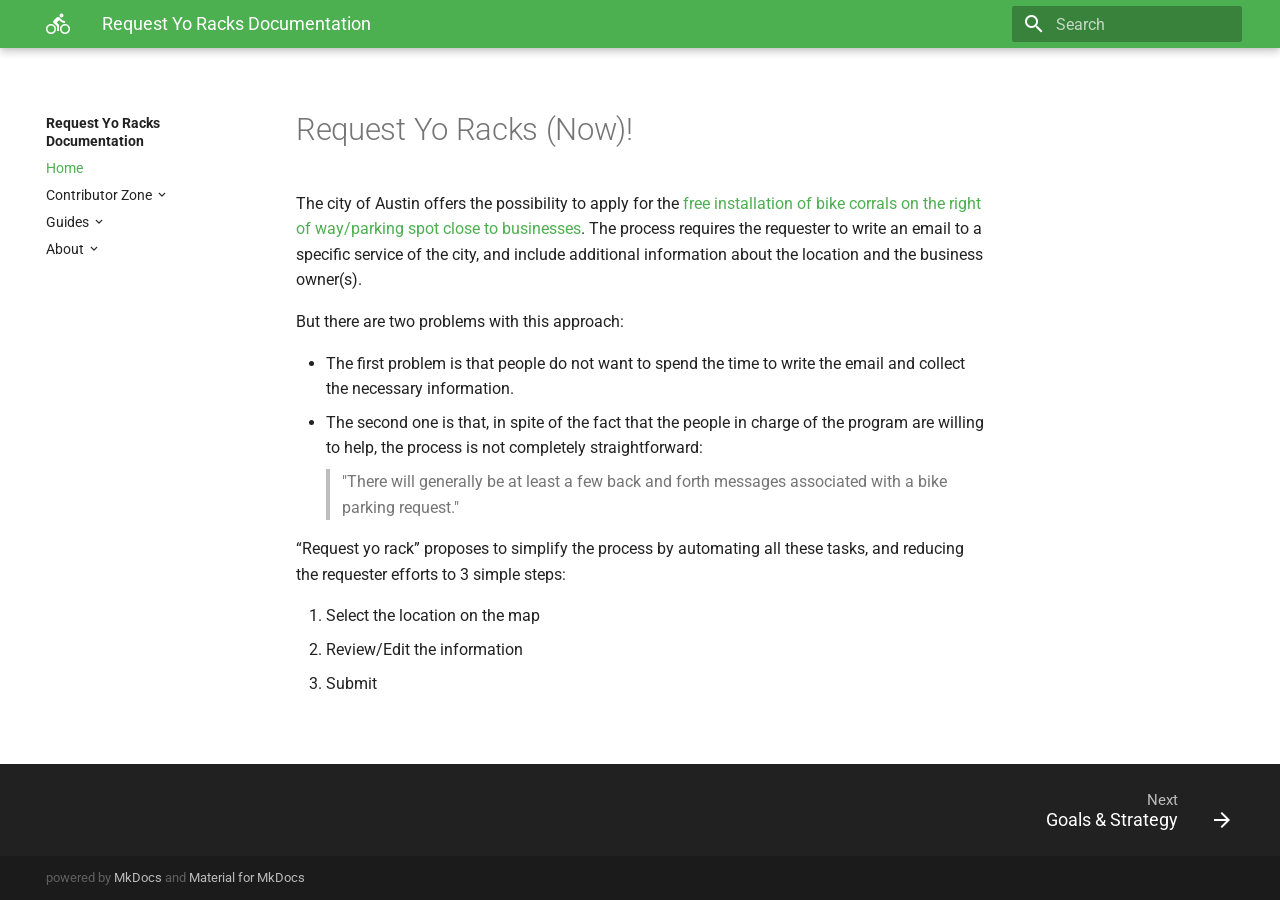
==== commit 0f970cfb: "Deployed 96584c2 with MkDocs version: 0.17.1" ====
--- a/index.html
+++ b/index.html
@@ -234,11 +234,11 @@
       <input class="md-toggle md-nav__toggle" data-md-toggle="nav-3" type="checkbox" id="nav-3">
     
     <label class="md-nav__link" for="nav-3">
-      How-to
+      Guides
     </label>
     <nav class="md-nav" data-md-component="collapsible" data-md-level="1">
       <label class="md-nav__title" for="nav-3">
-        How-to
+        Guides
       </label>
       <ul class="md-nav__list" data-md-scrollfix>
         
@@ -249,7 +249,7 @@
 
 
   <li class="md-nav__item">
-    <a href="how-to/setup-full-environment/" title="Setup full environment" class="md-nav__link">
+    <a href="guides/setup-full-environment/" title="Setup full environment" class="md-nav__link">
       Setup full environment
     </a>
   </li>
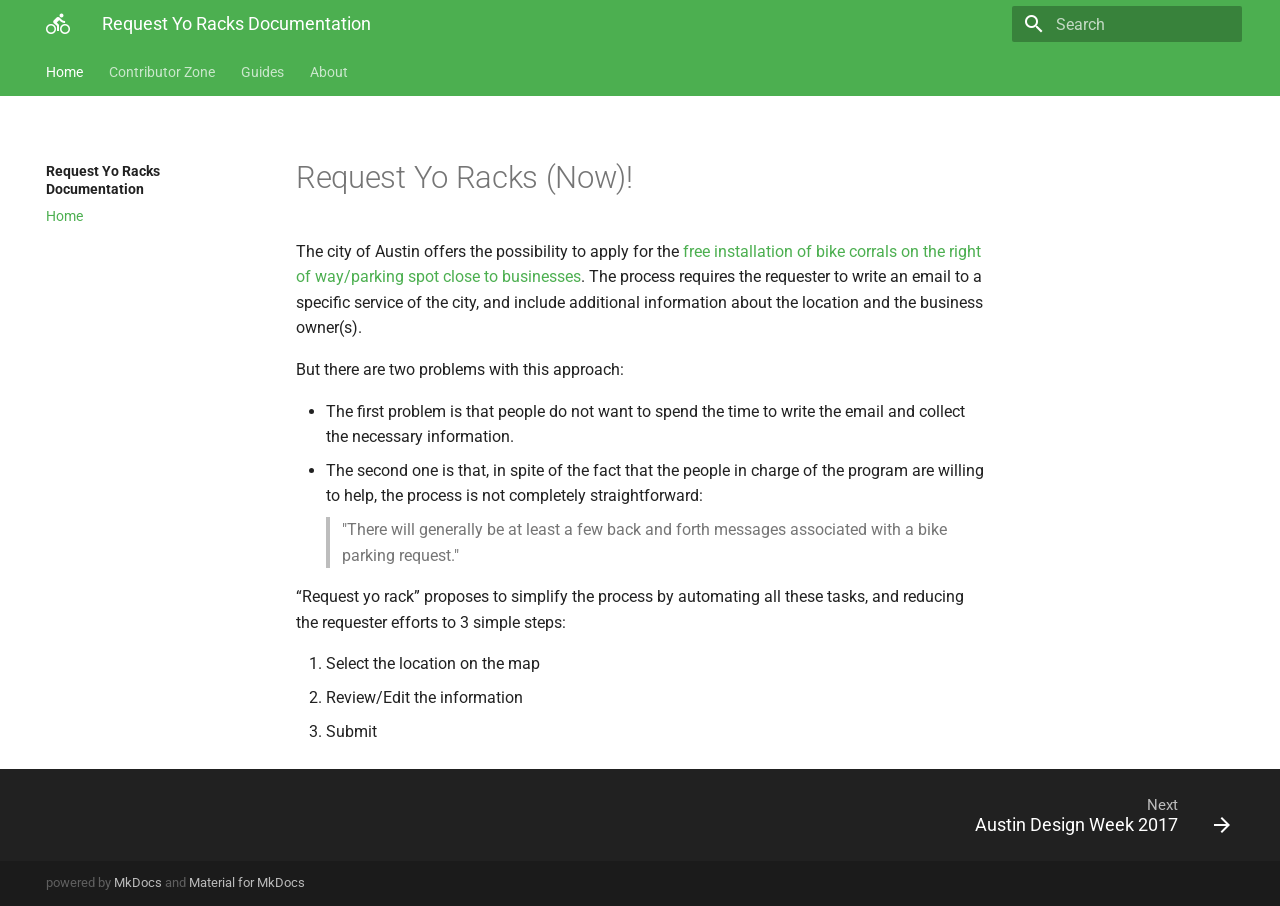
==== commit 59ea95ef: "Deployed a81e0dc with MkDocs version: 0.17.1" ====
--- a/index.html
+++ b/index.html
@@ -136,6 +136,65 @@
         
       
       
+        
+
+<nav class="md-tabs" data-md-component="tabs">
+  <div class="md-tabs__inner md-grid">
+    <ul class="md-tabs__list">
+      
+        
+  <li class="md-tabs__item">
+    
+      <a href="." title="Home" class="md-tabs__link md-tabs__link--active">
+        Home
+      </a>
+    
+  </li>
+
+      
+        
+  
+  
+    <li class="md-tabs__item">
+      
+        <a href="contributor-zone/adw-2017/" title="Contributor Zone" class="md-tabs__link">
+          Contributor Zone
+        </a>
+      
+    </li>
+  
+
+      
+        
+  
+  
+    <li class="md-tabs__item">
+      
+        <a href="guides/setup-full-environment/" title="Guides" class="md-tabs__link">
+          Guides
+        </a>
+      
+    </li>
+  
+
+      
+        
+  
+  
+    <li class="md-tabs__item">
+      
+        <a href="about/license/" title="About" class="md-tabs__link">
+          About
+        </a>
+      
+    </li>
+  
+
+      
+    </ul>
+  </div>
+</nav>
+      
       <main class="md-main">
         <div class="md-main__inner md-grid" data-md-component="container">
           
@@ -194,6 +253,18 @@
       </label>
       <ul class="md-nav__list" data-md-scrollfix>
         
+        
+          
+          
+          
+
+
+  <li class="md-nav__item">
+    <a href="contributor-zone/adw-2017/" title="Austin Design Week 2017" class="md-nav__link">
+      Austin Design Week 2017
+    </a>
+  </li>
+
         
           
           
@@ -363,13 +434,13 @@
       <nav class="md-footer-nav__inner md-grid">
         
         
-          <a href="contributor-zone/goals-strategy/" title="Goals & Strategy" class="md-flex md-footer-nav__link md-footer-nav__link--next" rel="next">
+          <a href="contributor-zone/adw-2017/" title="Austin Design Week 2017" class="md-flex md-footer-nav__link md-footer-nav__link--next" rel="next">
             <div class="md-flex__cell md-flex__cell--stretch md-footer-nav__title">
               <span class="md-flex__ellipsis">
                 <span class="md-footer-nav__direction">
                   Next
                 </span>
-                Goals & Strategy
+                Austin Design Week 2017
               </span>
             </div>
             <div class="md-flex__cell md-flex__cell--shrink">
